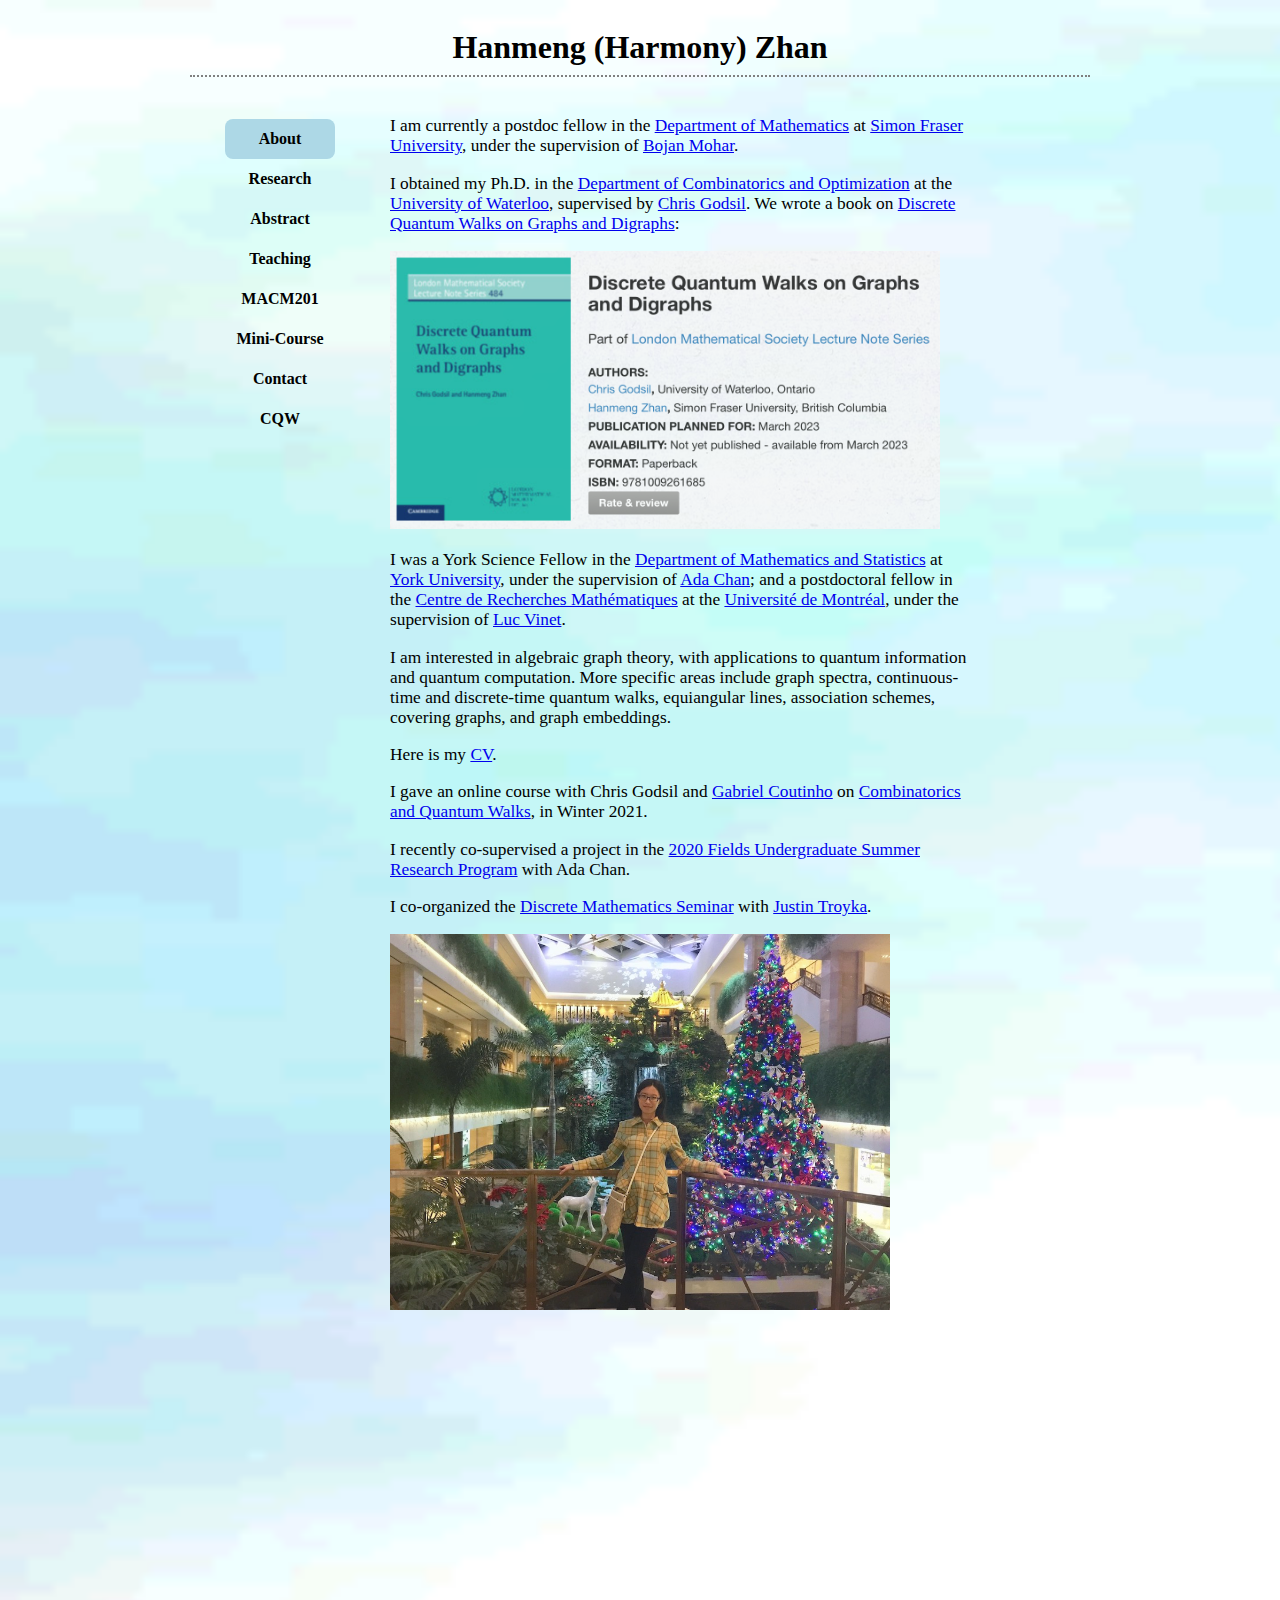
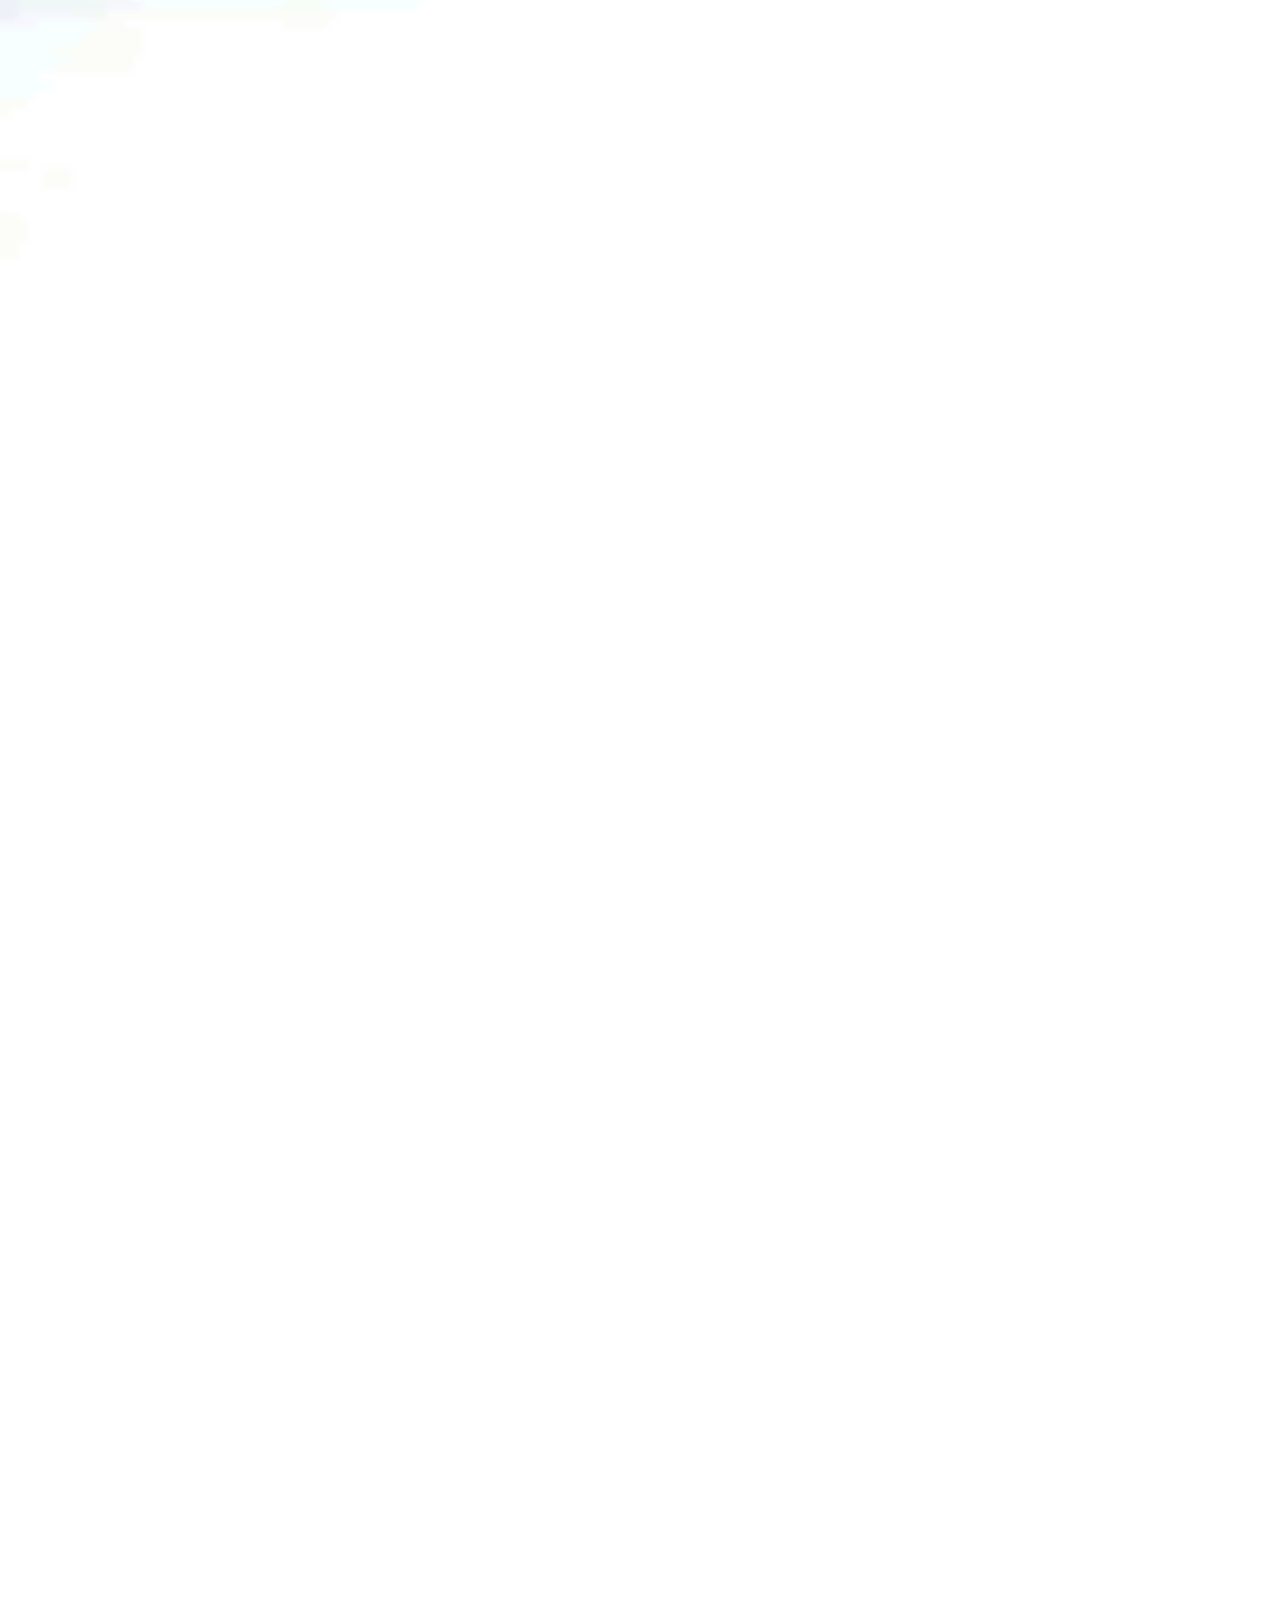
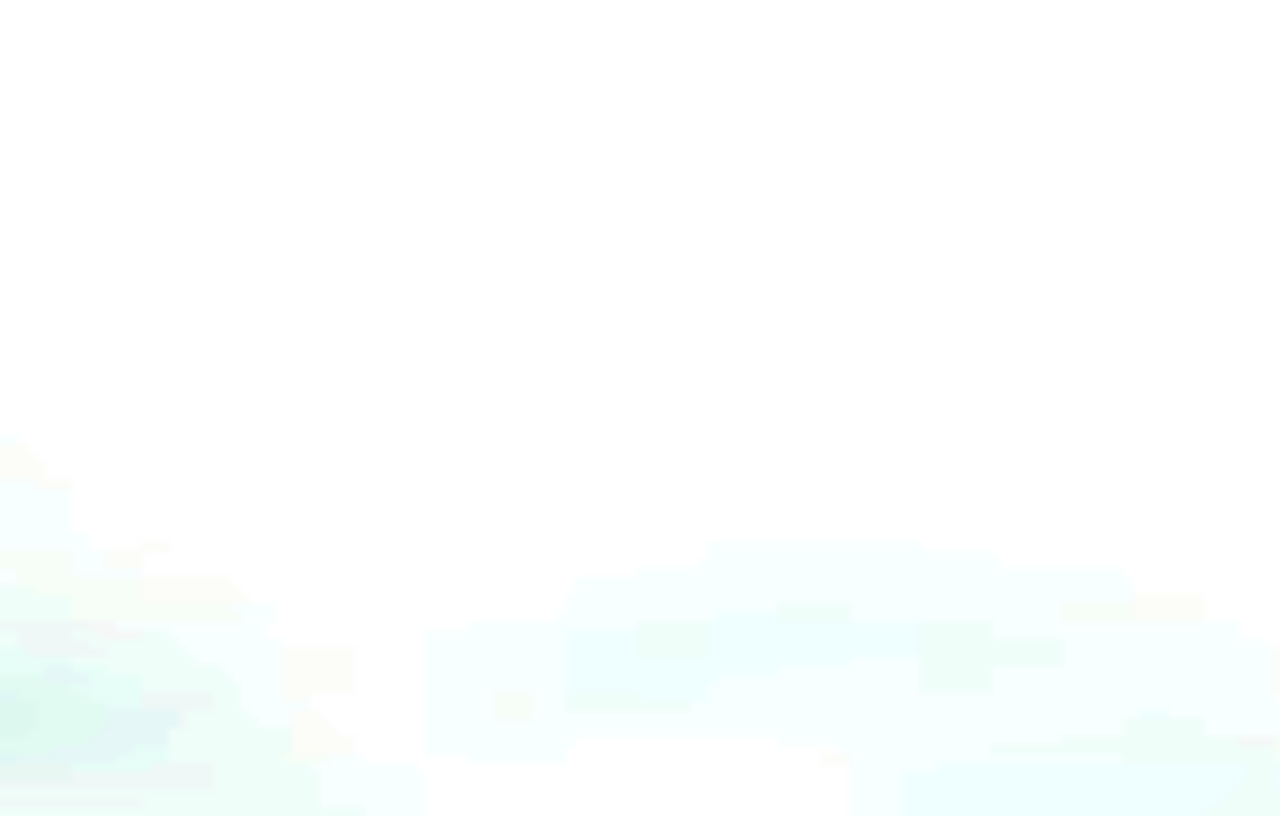
==== index.html @ bf864787 "Addingpages" ====
<!DOCTYPE html>
<html lang="en">
    <head>
        <meta http-equiv='Content-Type' content='text/html; charset=UTF-8' />
        <meta name="description" content="Hanmeng (Harmony) Zhan, Department of Mathematics, Simon Fraser University, Postdoctoral Fellow; Combinatorics and Optimization, University of Waterloo, Ph.D." />

        <title> Hanmeng (Harmony) Zhan | About</title>

        <link rel="stylesheet" href="style.css" type="text/css" />

        <script src="http://code.jquery.com/jquery-1.8.3.min.js"></script>
        <script type='text/javascript' src='js/modernizr.js'></script>
        <script type='text/javascript' src='js/dynamicpage.js'></script>
        <script src='js/current.js'></script>
        
        <script>
  (function(i,s,o,g,r,a,m){i['GoogleAnalyticsObject']=r;i[r]=i[r]||function(){
  (i[r].q=i[r].q||[]).push(arguments)},i[r].l=1*new Date();a=s.createElement(o),
  m=s.getElementsByTagName(o)[0];a.async=1;a.src=g;m.parentNode.insertBefore(a,m)
  })(window,document,'script','//www.google-analytics.com/analytics.js','ga');

  ga('create', 'UA-67686902-1', 'auto');
  ga('send', 'pageview');
            
        </script>
    </head>
       
    <div id="wrapper">
        <body>
                      
            <div id="page-wrap">
                <h1>Hanmeng (Harmony) Zhan </h1>
                <nav>
                    <li><a href="index.html">About</a> </li>
                    <li><a href="research.html">Research</a></li>
                    <li><a href="abstract.html">Abstract</a></li>
                    <li><a href="teaching.html">Teaching</a></li>
                    <li><a href="MACM201.html">MACM201</a></li>
                    <li><a href="sage.html">Mini-Course</a></li>
                    <li><a href="contact.html">Contact</a></li>
                    <li><a href="cqw.html">CQW</a></li>
<!--                    <li><a href="cat.html">Cat</a></li>-->
    </nav>               
                
                <section id="main-content">
                    <div id="guts">

<!-- end of common content -->
                        <p>I am currently a postdoc fellow in the <a href="http://www.sfu.ca/math.html">Department of Mathematics</a> at <a href="https://www.sfu.ca">Simon Fraser University</a>, under the supervision of <a href="https://www.sfu.ca/~mohar/">Bojan Mohar</a>.</p>
                        
                        <p>I obtained my Ph.D. in the <a href=https://uwaterloo.ca/combinatorics-and-optimization>Department of Combinatorics and Optimization</a> at the <a href="https://uwaterloo.ca">University of Waterloo</a>, supervised by <a href="http://www.math.uwaterloo.ca/~cgodsil/">Chris Godsil</a>. We wrote a book on <a href="https://www.math.uwaterloo.ca/~cgodsil/dqw/index.html">Discrete Quantum Walks on Graphs and Digraphs</a>:</p> 
                        <img src="./bookcup.png" alt="book" width="550" />
                        
                        <p>I was a York Science Fellow in the <a href="http://mathstats.info.yorku.ca">Department of Mathematics and Statistics</a> at <a href="https://www.yorku.ca/index.html">York University</a>, under the supervision of <a href="http://www.yorku.ca/ssachan/">Ada Chan</a>; and a postdoctoral fellow in the <a href="http://www.crm.umontreal.ca/en/index.shtml">Centre de Recherches Mathématiques</a> at the <a href="https://www.umontreal.ca">Université de Montréal</a>, under the supervision of <a href="https://en.phys.umontreal.ca/repertoire-departement/vue/vinet-luc/">Luc Vinet</a>. </p>
                        
                        
                        
                        
                        
                        <p>I am interested in algebraic graph theory, with applications to quantum information and quantum computation. More specific areas include graph spectra, continuous-time and discrete-time quantum walks, equiangular lines, association schemes, covering graphs, and graph embeddings. </p>
                        <p>Here is my <a href="cv.pdf">CV</a>. </p>
                        
                        
                        <p>I gave an online course with Chris Godsil and <a href="https://www.google.com/url?sa=t&rct=j&q=&esrc=s&source=web&cd=&ved=2ahUKEwi_v5PhsKjtAhWiGFkFHVYwAKUQFjAAegQIARAC&url=https%3A%2F%2Fhomepages.dcc.ufmg.br%2F~gabriel%2F&usg=AOvVaw0wjPRl0UhR__MisTirRDul">Gabriel Coutinho</a> on <a href="http://www.math.uwaterloo.ca/~cgodsil/quagmire/QuantumWalks/">Combinatorics and Quantum Walks</a>, in Winter 2021.</p>
                        
                        <p>I recently co-supervised a project in the <a href="http://www.fields.utoronto.ca/activities/20-21/2020-FUSRP">2020 Fields Undergraduate Summer Research Program</a> with Ada Chan.</p>
                        
                        
                        
                        <p>I co-organized the <a href="https://jmtroyka.info.yorku.ca/discrete/">Discrete Mathematics Seminar</a> with <a href="https://jmtroyka.info.yorku.ca">Justin Troyka</a>.</p>
                        
                        
                        <img src="./photo.jpg" alt="Hanmeng (Harmony) Zhan" width="500" />
                        
                        
                        
                        
                        
                    </div>
                </section>
            </div>
        </body>
    </div>
</html>
---- style.css ----
body {
    background-image: url("./bg.gif");
    -webkit-background-size: cover;
    -moz-background-size: cover;
    -o-background-size: cover;
    background-size: cover;
    background-repeat:no-repeat;
    font-family: iowan old style;
    counter-reset: thm
}
h1 {
    font-family: century;
    text-align: center;
    color: black;
    border-bottom: 2px dotted gray;
    height: 1.5em;
}
p {
    font-size: 13pt;
}
img {
    opacity: 0.9;
}

#wide li{
    margin: 6px 0;
}

#courses li{
    margin: 10px 0;
}

/* Navigation */
nav {
    list-style-type: none;
    line-height:30px;
    height:300px;
    width:200px;
    float:left;
    padding-top:20px;
    padding-left:35px;
}

nav a:link, 
nav a:visited {
    line-height:30px;
    display: block;
    width: 110px;
    font-weight: bold;
    color: black;
    text-align: center;
    padding: 5px;
    text-decoration: none;
}


nav a:hover, 
nav a:active, nav a.current {
    border-radius: 0.5em;
    background-color: lightblue;
}


/* End of navigation */



section {
    width:580px;
    float:left;
}
footer {
    background-color:black;
    color:white;
    clear:both;
    text-align:center;
    padding:5px; 
}

#wrapper {
    margin-left:auto;
    margin-right:auto;
    width:900px;
    height:4000px;
    overflow: auto;
}


/* playlist */

#playlist,audio{
    width:500px;
}

audio{
    height:65px;
}
.active a{
    color: gray;
    text-decoration:none;}
#playlist li a{
    display:block;
}

/* gallery */

div.gallery {
  border: 1px solid #ccc;
}

div.gallery:hover {
  border: 1px solid #777;
}

div.gallery img {
  width: 100%;
  height: auto;
}

div.desc {
  padding: 15px;
  text-align: center;
}

* {
  box-sizing: border-box;
}

.responsive {
  padding: 0 6px;
  float: left;
  width: 24.99999%;
}

@media only screen and (max-width: 700px) {
  .responsive {
    width: 49.99999%;
    margin: 6px 0;
  }
}

@media only screen and (max-width: 500px) {
  .responsive {
    width: 100%;
  }
}

.clearfix:after {
  content: "";
  display: table;
  clear: both;
}



/* theorem style */

/*
.blockhl {
	border: 1px solid black;
	background-color: #F0F8FF;
    margin-left: 3em;
    margin-right: 3em;
    padding-left: 0.5em;
    padding-right: 0.5em;
}
    
.theorem {
    display: block;
    font-style: italic;
}
.theorem:before {
    counter-increment: thm;
    content: "Theorem " counter(thm) " ";
    font-weight: bold;
    font-style: normal;    
}

.lemma {
    display: block;
    font-style: italic;
}
.lemma:before {
    content: "Lemma.";
    font-weight: bold;
    font-style: normal;
}
.proof {
    display: block;
    font-style: normal;
}
.proof:before {
    content: "Proof.";
    font-style: italic;
}
.proof:after {
    content: "\25FC";
    float:right;
}
.definition {
    display: block;
    font-style: normal;
}
.definition:before {
    content: "Definition.";
    font-weight: bold;
    font-style: normal;
}*/
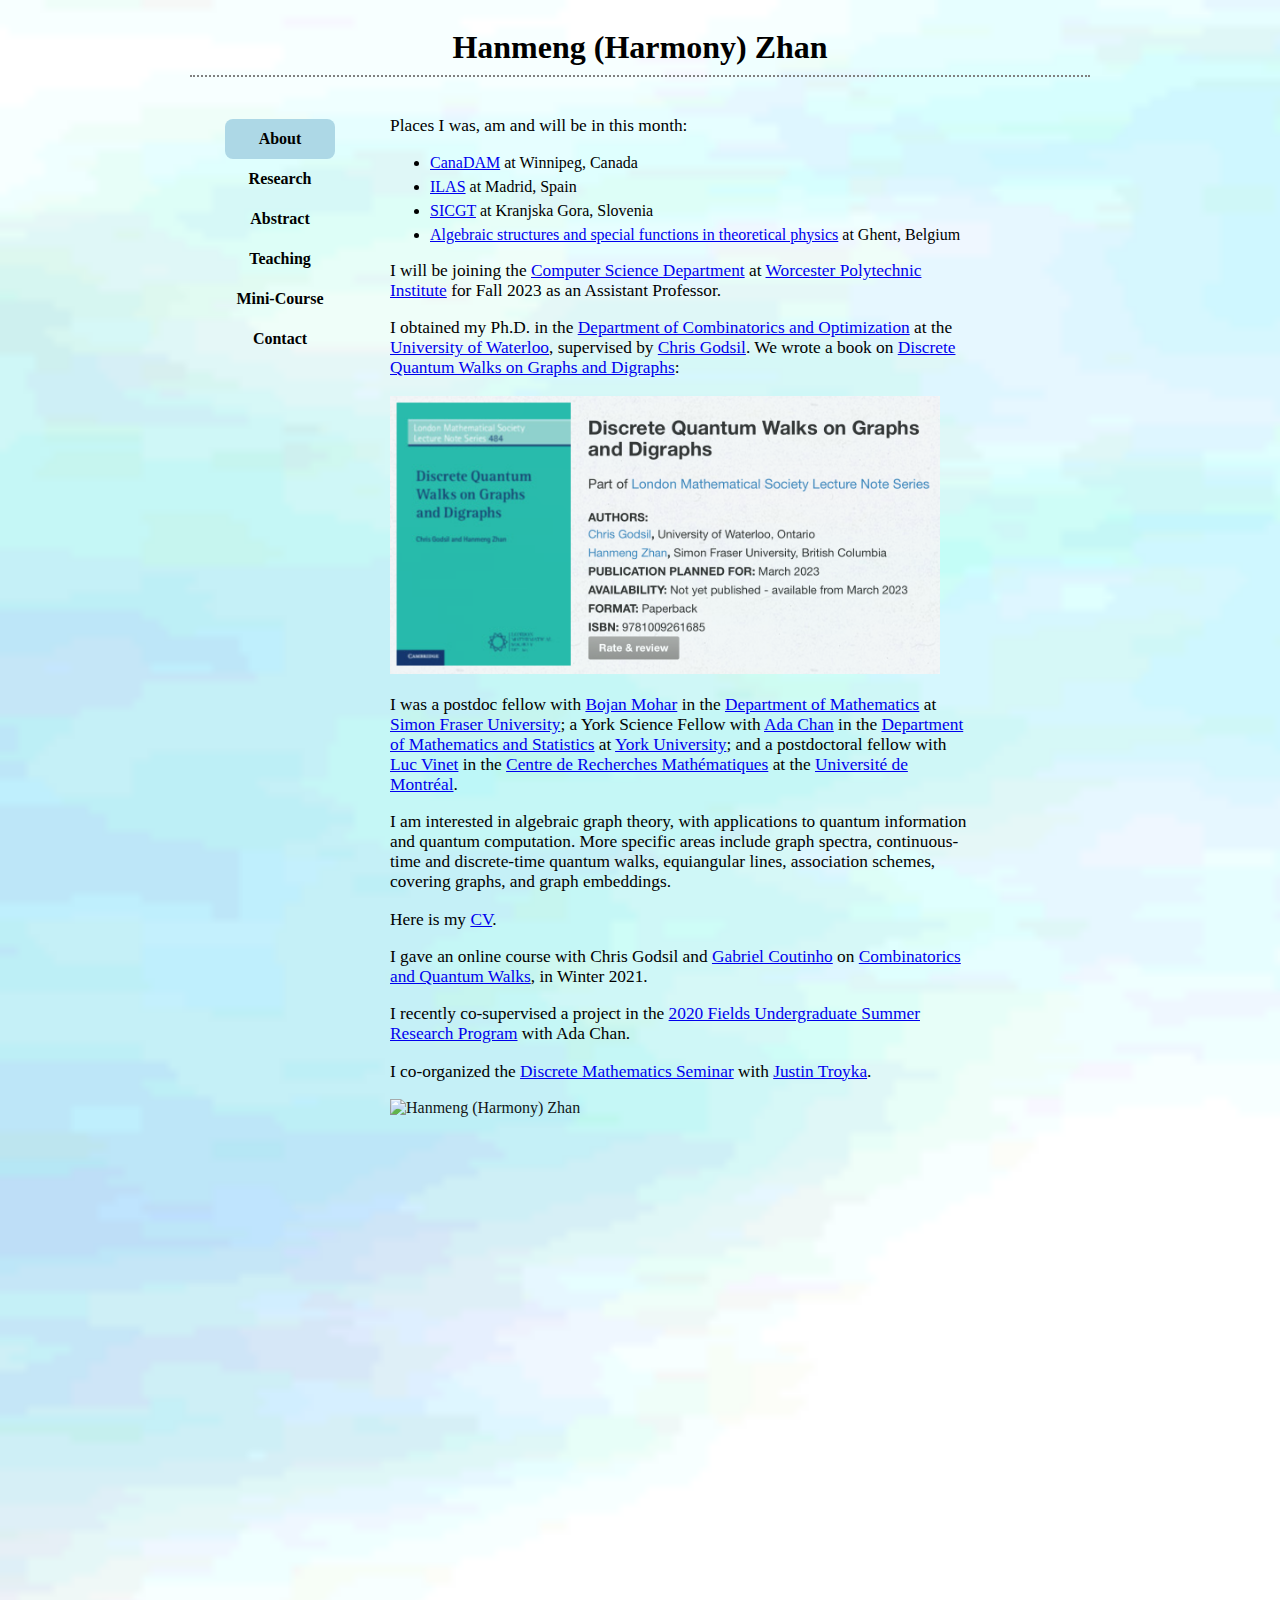
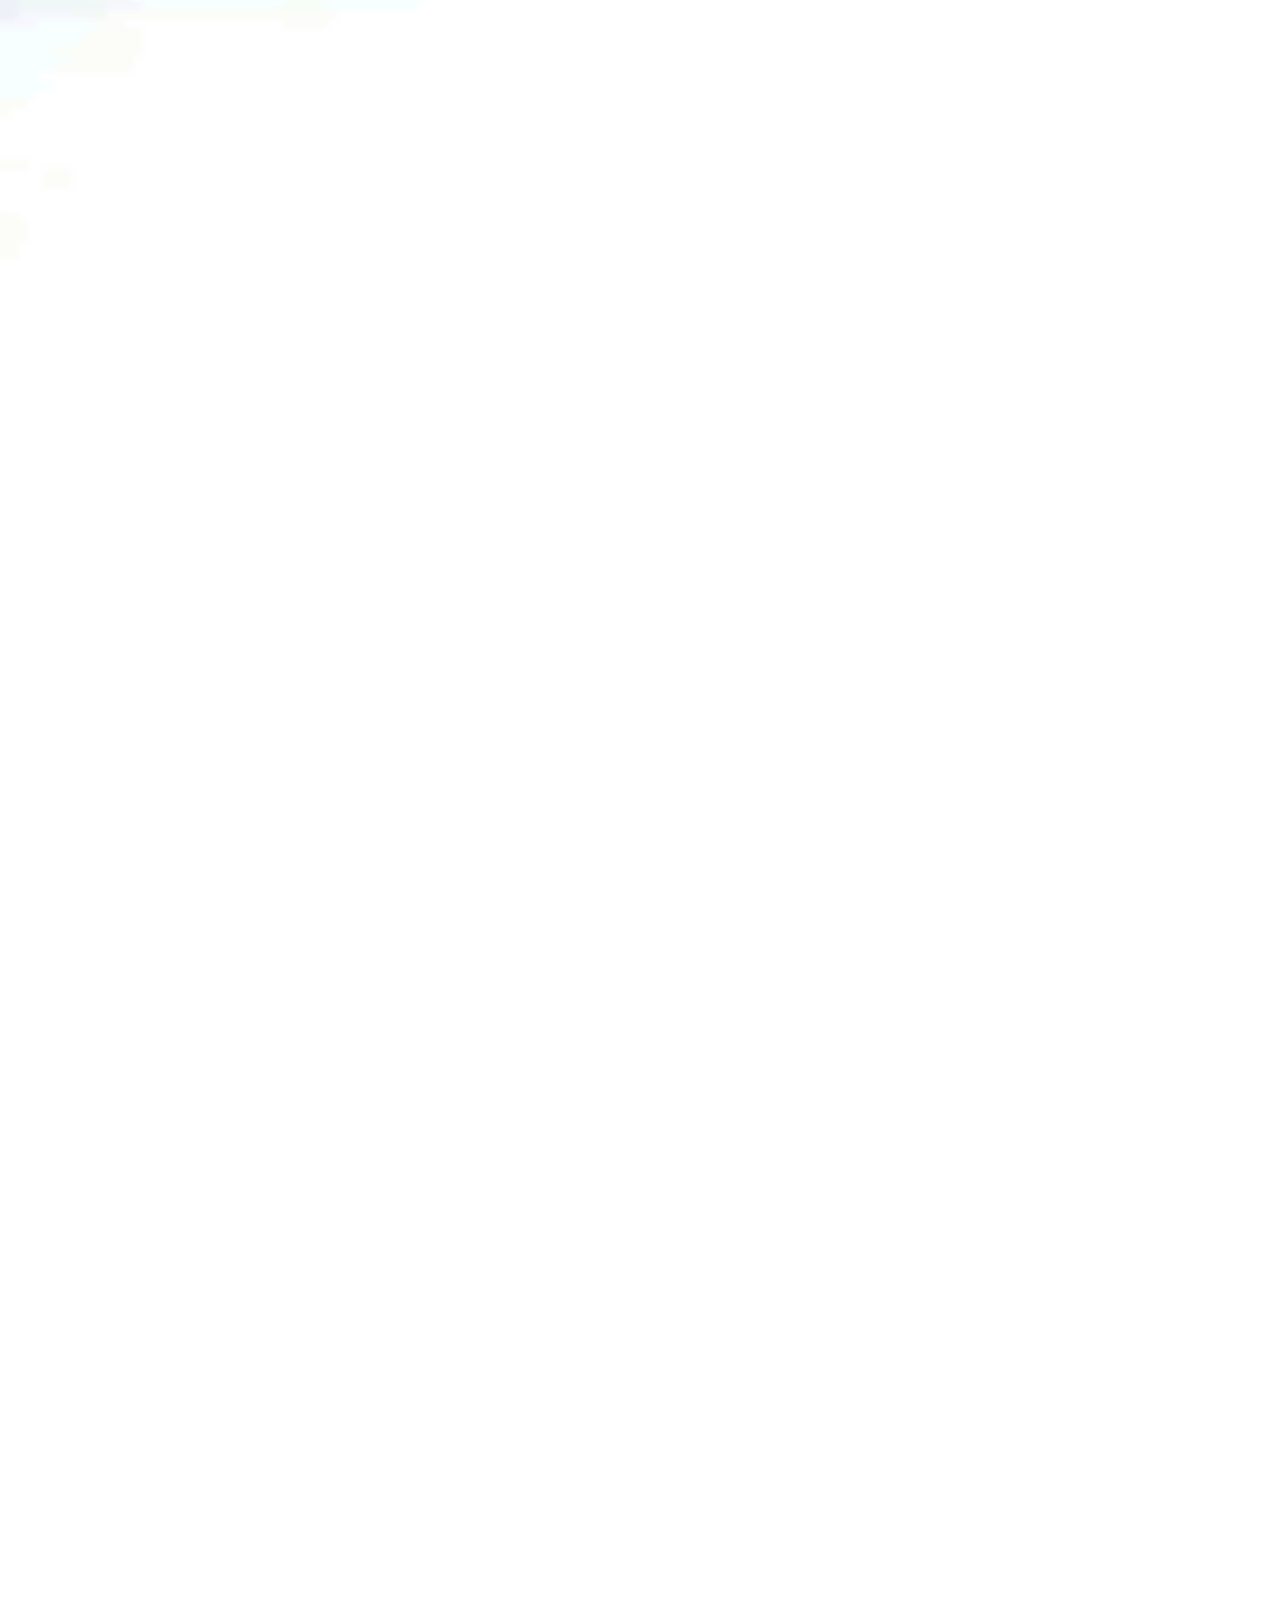
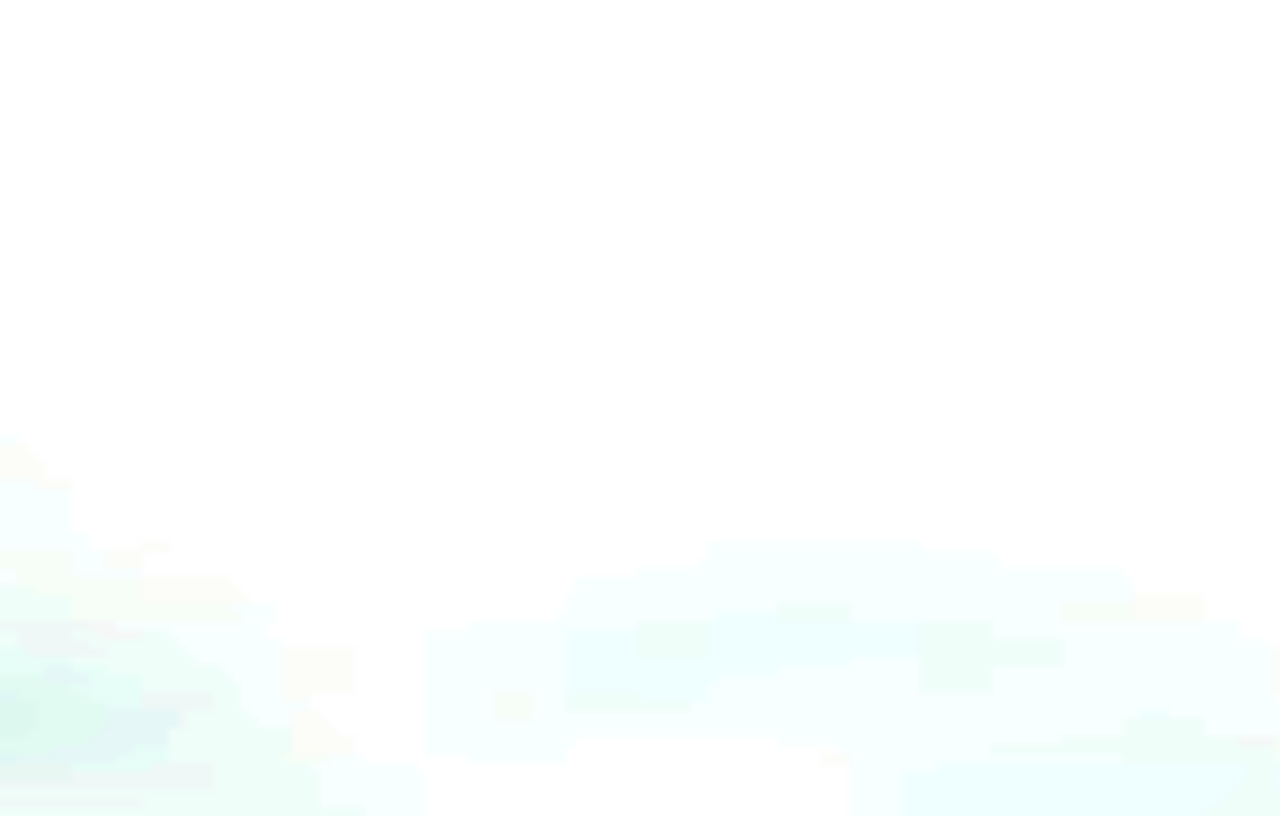
==== commit 530b3d5a: "Addingpages" ====
--- a/index.html
+++ b/index.html
@@ -35,10 +35,8 @@
                     <li><a href="research.html">Research</a></li>
                     <li><a href="abstract.html">Abstract</a></li>
                     <li><a href="teaching.html">Teaching</a></li>
-                    <li><a href="MACM201.html">MACM201</a></li>
                     <li><a href="sage.html">Mini-Course</a></li>
                     <li><a href="contact.html">Contact</a></li>
-                    <li><a href="cqw.html">CQW</a></li>
 <!--                    <li><a href="cat.html">Cat</a></li>-->
     </nav>               
                 
@@ -46,12 +44,26 @@
                     <div id="guts">
 
 <!-- end of common content -->
-                        <p>I am currently a postdoc fellow in the <a href="http://www.sfu.ca/math.html">Department of Mathematics</a> at <a href="https://www.sfu.ca">Simon Fraser University</a>, under the supervision of <a href="https://www.sfu.ca/~mohar/">Bojan Mohar</a>.</p>
+                        <p>Places I was, am and will be in this month:</p> 
+                            
+                            <ul id="wide">  
+                                <li><a href="https://www.canadam.ca">CanaDAM</a> at Winnipeg, Canada</li> 
+                            
+                                <li><a href="https://congresosalcala.fgua.es/ilas2023/">ILAS</a> at Madrid, Spain</li>
+                                
+                                <li><a href="https://sicgt.si/minisymposia">SICGT</a> at Kranjska Gora, Slovenia</li>
+                                
+                                <li><a href="https://group30.ugent.be/LucVinet70.html">Algebraic structures and special functions in theoretical physics</a> at Ghent, Belgium</li>
+                                
+                        </ul>
+                            
+                        <p>I will be joining the <a href="https://www.wpi.edu/academics/departments/computer-science">Computer Science Department</a> at <a href="https://www.wpi.edu">Worcester Polytechnic Institute</a> for Fall 2023 as an Assistant Professor.</p>
+                    
                         
                         <p>I obtained my Ph.D. in the <a href=https://uwaterloo.ca/combinatorics-and-optimization>Department of Combinatorics and Optimization</a> at the <a href="https://uwaterloo.ca">University of Waterloo</a>, supervised by <a href="http://www.math.uwaterloo.ca/~cgodsil/">Chris Godsil</a>. We wrote a book on <a href="https://www.math.uwaterloo.ca/~cgodsil/dqw/index.html">Discrete Quantum Walks on Graphs and Digraphs</a>:</p> 
                         <img src="./bookcup.png" alt="book" width="550" />
                         
-                        <p>I was a York Science Fellow in the <a href="http://mathstats.info.yorku.ca">Department of Mathematics and Statistics</a> at <a href="https://www.yorku.ca/index.html">York University</a>, under the supervision of <a href="http://www.yorku.ca/ssachan/">Ada Chan</a>; and a postdoctoral fellow in the <a href="http://www.crm.umontreal.ca/en/index.shtml">Centre de Recherches Mathématiques</a> at the <a href="https://www.umontreal.ca">Université de Montréal</a>, under the supervision of <a href="https://en.phys.umontreal.ca/repertoire-departement/vue/vinet-luc/">Luc Vinet</a>. </p>
+                        <p>I was a postdoc fellow with <a href="https://www.sfu.ca/~mohar/">Bojan Mohar</a> in the <a href="http://www.sfu.ca/math.html">Department of Mathematics</a> at <a href="https://www.sfu.ca">Simon Fraser University</a>; a York Science Fellow with <a href="http://www.yorku.ca/ssachan/">Ada Chan</a> in the <a href="http://mathstats.info.yorku.ca">Department of Mathematics and Statistics</a> at <a href="https://www.yorku.ca/index.html">York University</a>; and a postdoctoral fellow with <a href="https://en.phys.umontreal.ca/repertoire-departement/vue/vinet-luc/">Luc Vinet</a> in the <a href="http://www.crm.umontreal.ca/en/index.shtml">Centre de Recherches Mathématiques</a> at the <a href="https://www.umontreal.ca">Université de Montréal</a>.</p>
                         
                         
                         
@@ -70,7 +82,7 @@
                         <p>I co-organized the <a href="https://jmtroyka.info.yorku.ca/discrete/">Discrete Mathematics Seminar</a> with <a href="https://jmtroyka.info.yorku.ca">Justin Troyka</a>.</p>
                         
                         
-                        <img src="./photo.jpg" alt="Hanmeng (Harmony) Zhan" width="500" />
+                        <img src="./headshot.jpg" alt="Hanmeng (Harmony) Zhan" width="200" />
                         
                         
                         
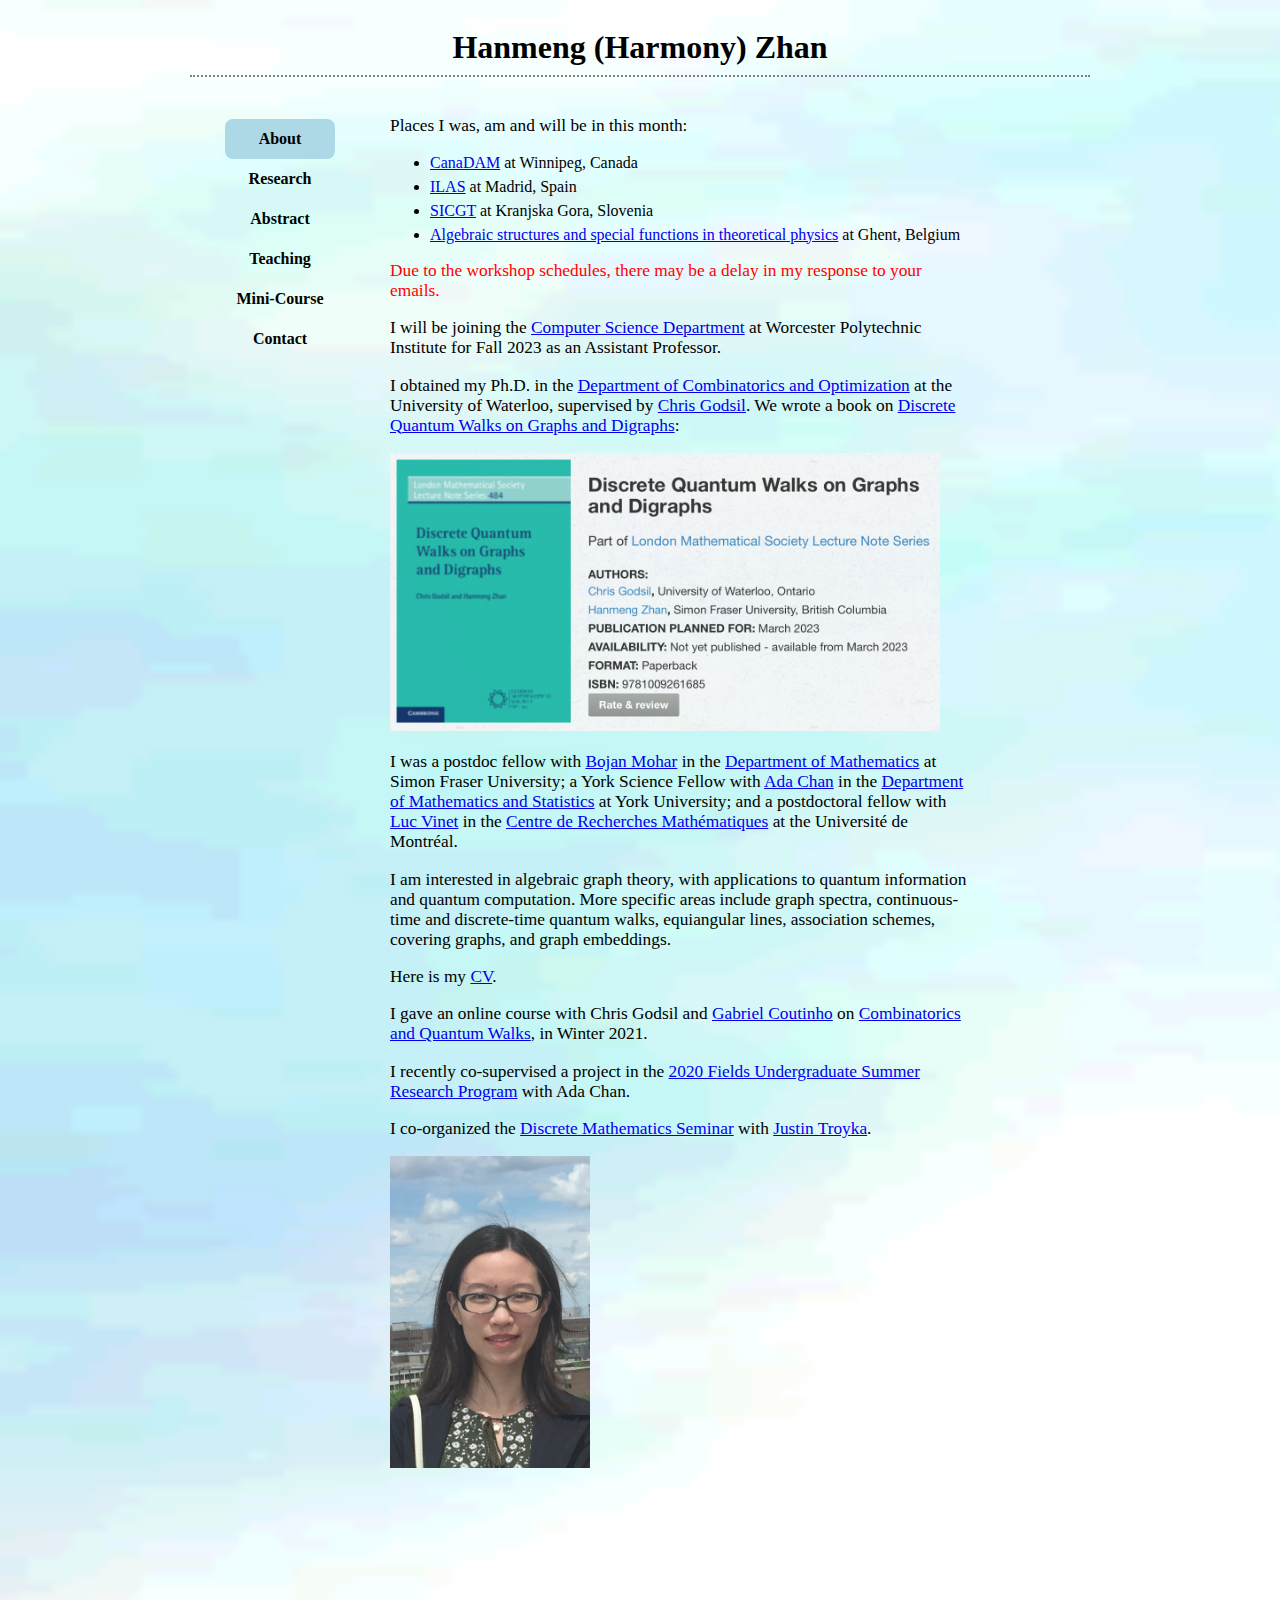
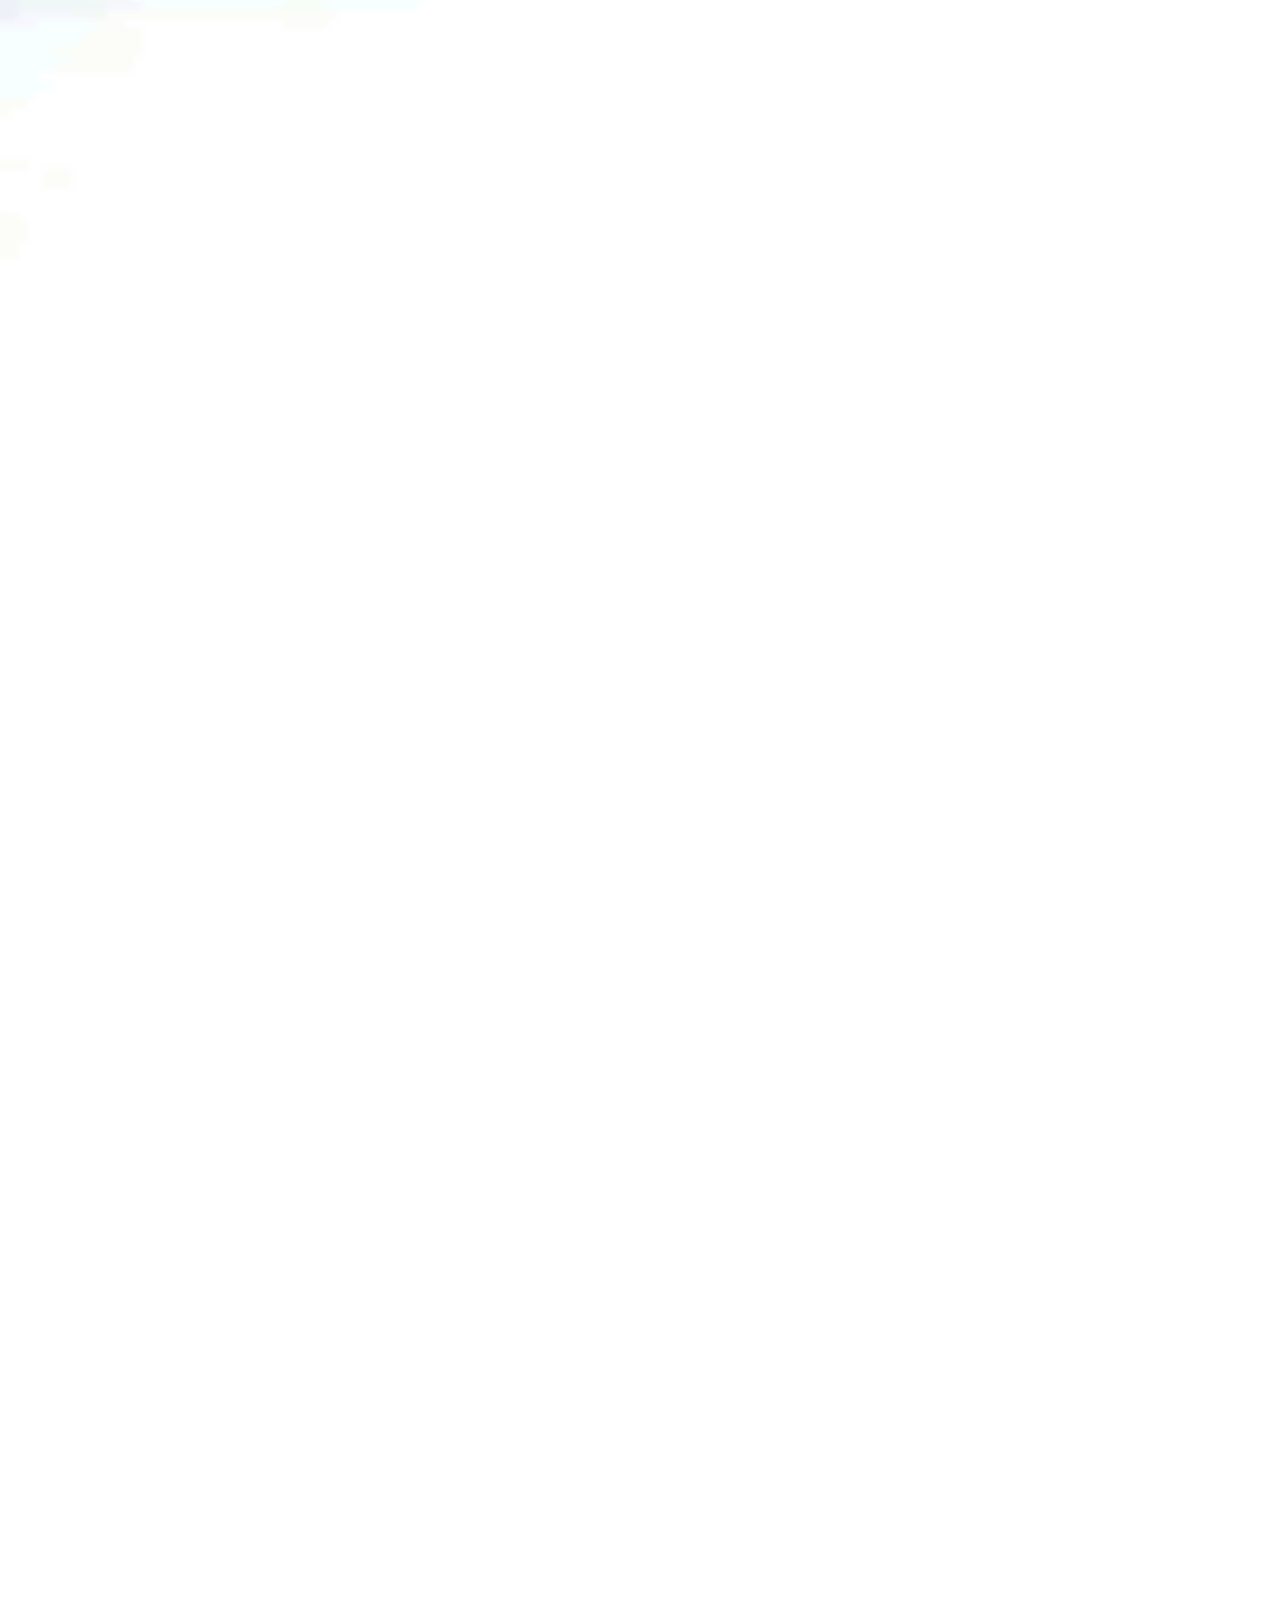
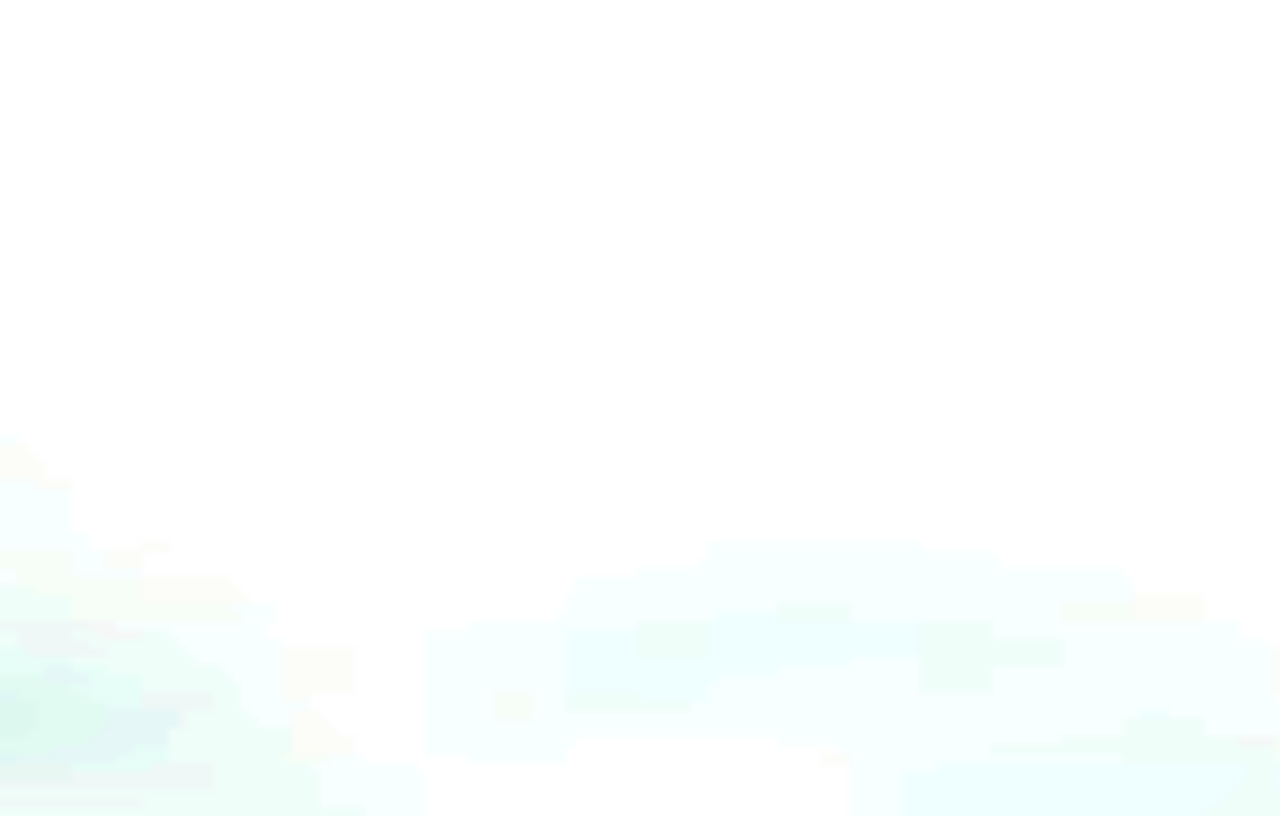
==== commit 4a939245: "Addingpages" ====
--- a/index.html
+++ b/index.html
@@ -54,16 +54,17 @@
                                 <li><a href="https://sicgt.si/minisymposia">SICGT</a> at Kranjska Gora, Slovenia</li>
                                 
                                 <li><a href="https://group30.ugent.be/LucVinet70.html">Algebraic structures and special functions in theoretical physics</a> at Ghent, Belgium</li>
-                                
                         </ul>
+                        
+                        <p> <font color="red">Due to the workshop schedules, there may be a delay in my response to your emails.</font></p>
                             
-                        <p>I will be joining the <a href="https://www.wpi.edu/academics/departments/computer-science">Computer Science Department</a> at <a href="https://www.wpi.edu">Worcester Polytechnic Institute</a> for Fall 2023 as an Assistant Professor.</p>
+                        <p>I will be joining the <a href="https://www.wpi.edu/academics/departments/computer-science">Computer Science Department</a> at Worcester Polytechnic Institute for Fall 2023 as an Assistant Professor.</p>
                     
                         
-                        <p>I obtained my Ph.D. in the <a href=https://uwaterloo.ca/combinatorics-and-optimization>Department of Combinatorics and Optimization</a> at the <a href="https://uwaterloo.ca">University of Waterloo</a>, supervised by <a href="http://www.math.uwaterloo.ca/~cgodsil/">Chris Godsil</a>. We wrote a book on <a href="https://www.math.uwaterloo.ca/~cgodsil/dqw/index.html">Discrete Quantum Walks on Graphs and Digraphs</a>:</p> 
+                        <p>I obtained my Ph.D. in the <a href=https://uwaterloo.ca/combinatorics-and-optimization>Department of Combinatorics and Optimization</a> at the University of Waterloo, supervised by <a href="http://www.math.uwaterloo.ca/~cgodsil/">Chris Godsil</a>. We wrote a book on <a href="https://www.math.uwaterloo.ca/~cgodsil/dqw/index.html">Discrete Quantum Walks on Graphs and Digraphs</a>:</p> 
                         <img src="./bookcup.png" alt="book" width="550" />
                         
-                        <p>I was a postdoc fellow with <a href="https://www.sfu.ca/~mohar/">Bojan Mohar</a> in the <a href="http://www.sfu.ca/math.html">Department of Mathematics</a> at <a href="https://www.sfu.ca">Simon Fraser University</a>; a York Science Fellow with <a href="http://www.yorku.ca/ssachan/">Ada Chan</a> in the <a href="http://mathstats.info.yorku.ca">Department of Mathematics and Statistics</a> at <a href="https://www.yorku.ca/index.html">York University</a>; and a postdoctoral fellow with <a href="https://en.phys.umontreal.ca/repertoire-departement/vue/vinet-luc/">Luc Vinet</a> in the <a href="http://www.crm.umontreal.ca/en/index.shtml">Centre de Recherches Mathématiques</a> at the <a href="https://www.umontreal.ca">Université de Montréal</a>.</p>
+                        <p>I was a postdoc fellow with <a href="https://www.sfu.ca/~mohar/">Bojan Mohar</a> in the <a href="http://www.sfu.ca/math.html">Department of Mathematics</a> at Simon Fraser University; a York Science Fellow with <a href="http://www.yorku.ca/ssachan/">Ada Chan</a> in the <a href="http://mathstats.info.yorku.ca">Department of Mathematics and Statistics</a> at York University; and a postdoctoral fellow with <a href="https://en.phys.umontreal.ca/repertoire-departement/vue/vinet-luc/">Luc Vinet</a> in the <a href="http://www.crm.umontreal.ca/en/index.shtml">Centre de Recherches Mathématiques</a> at the Université de Montréal.</p>
                         
                         
                         
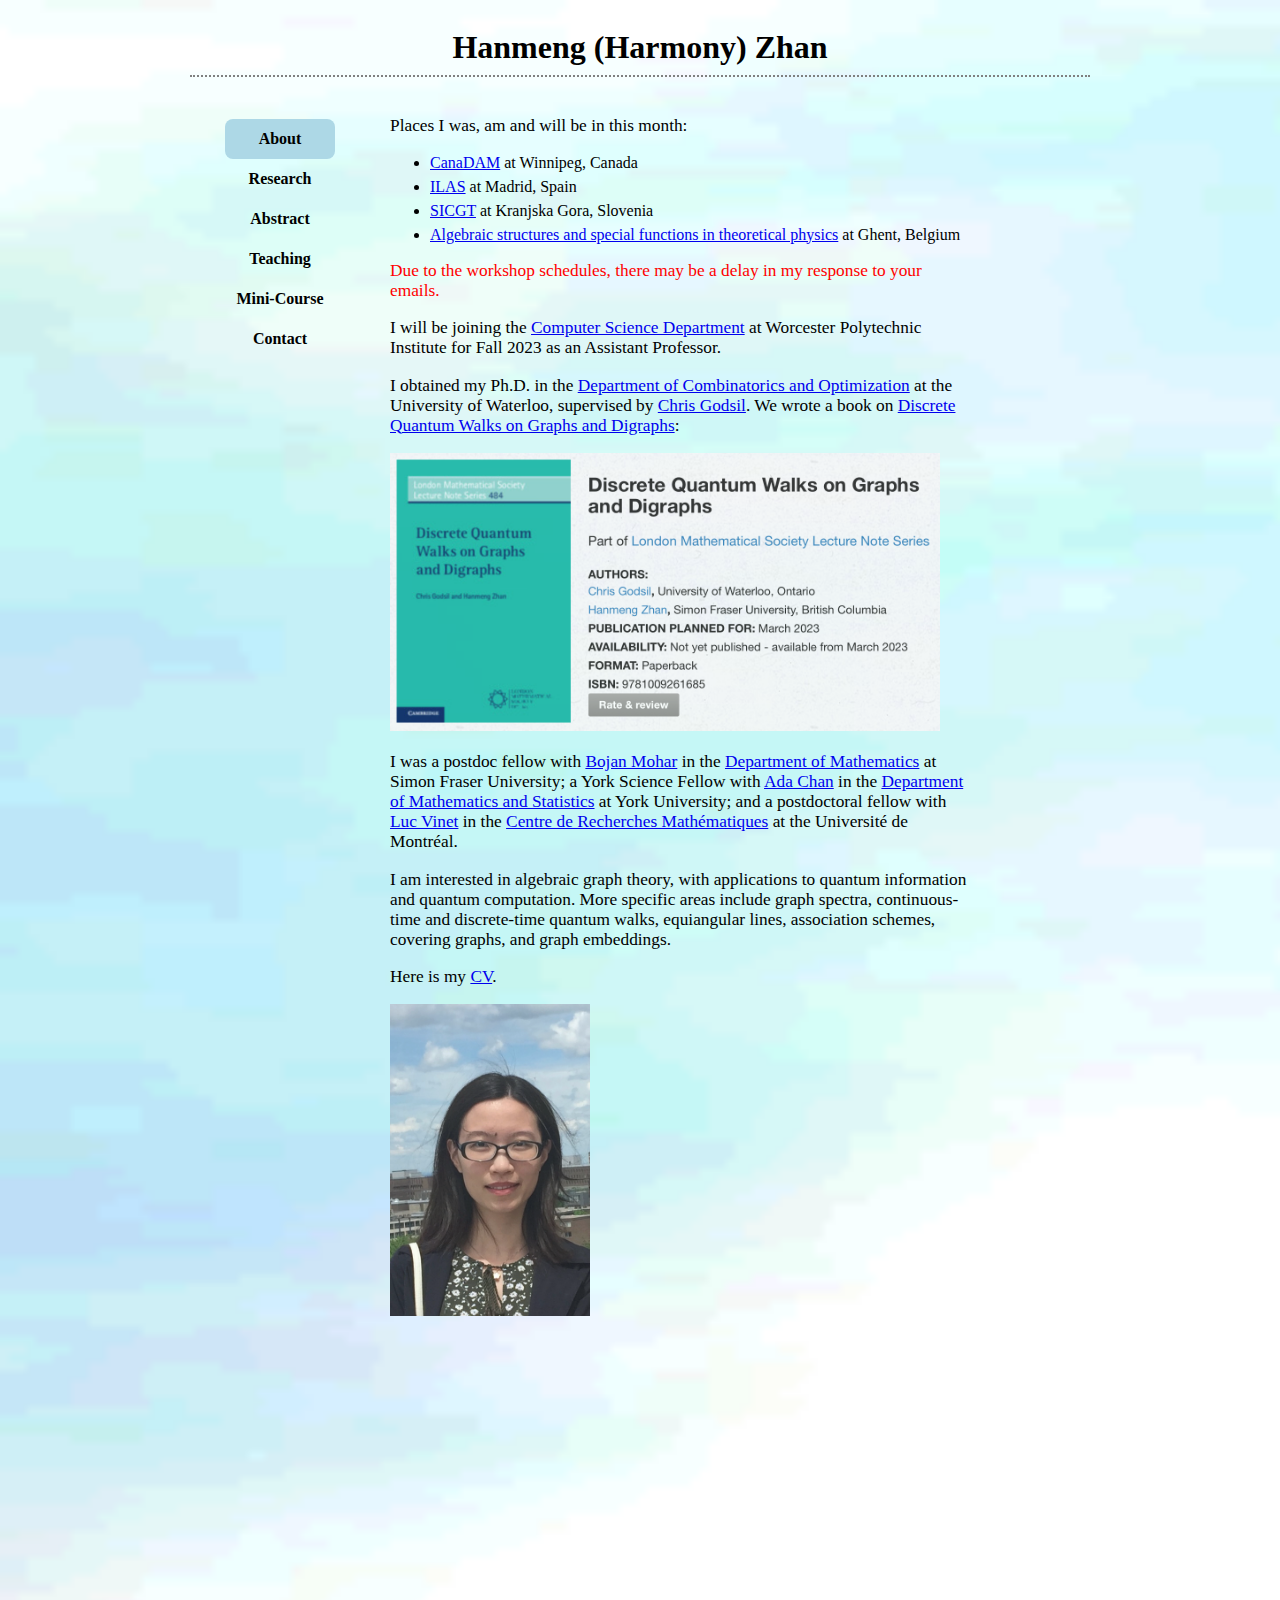
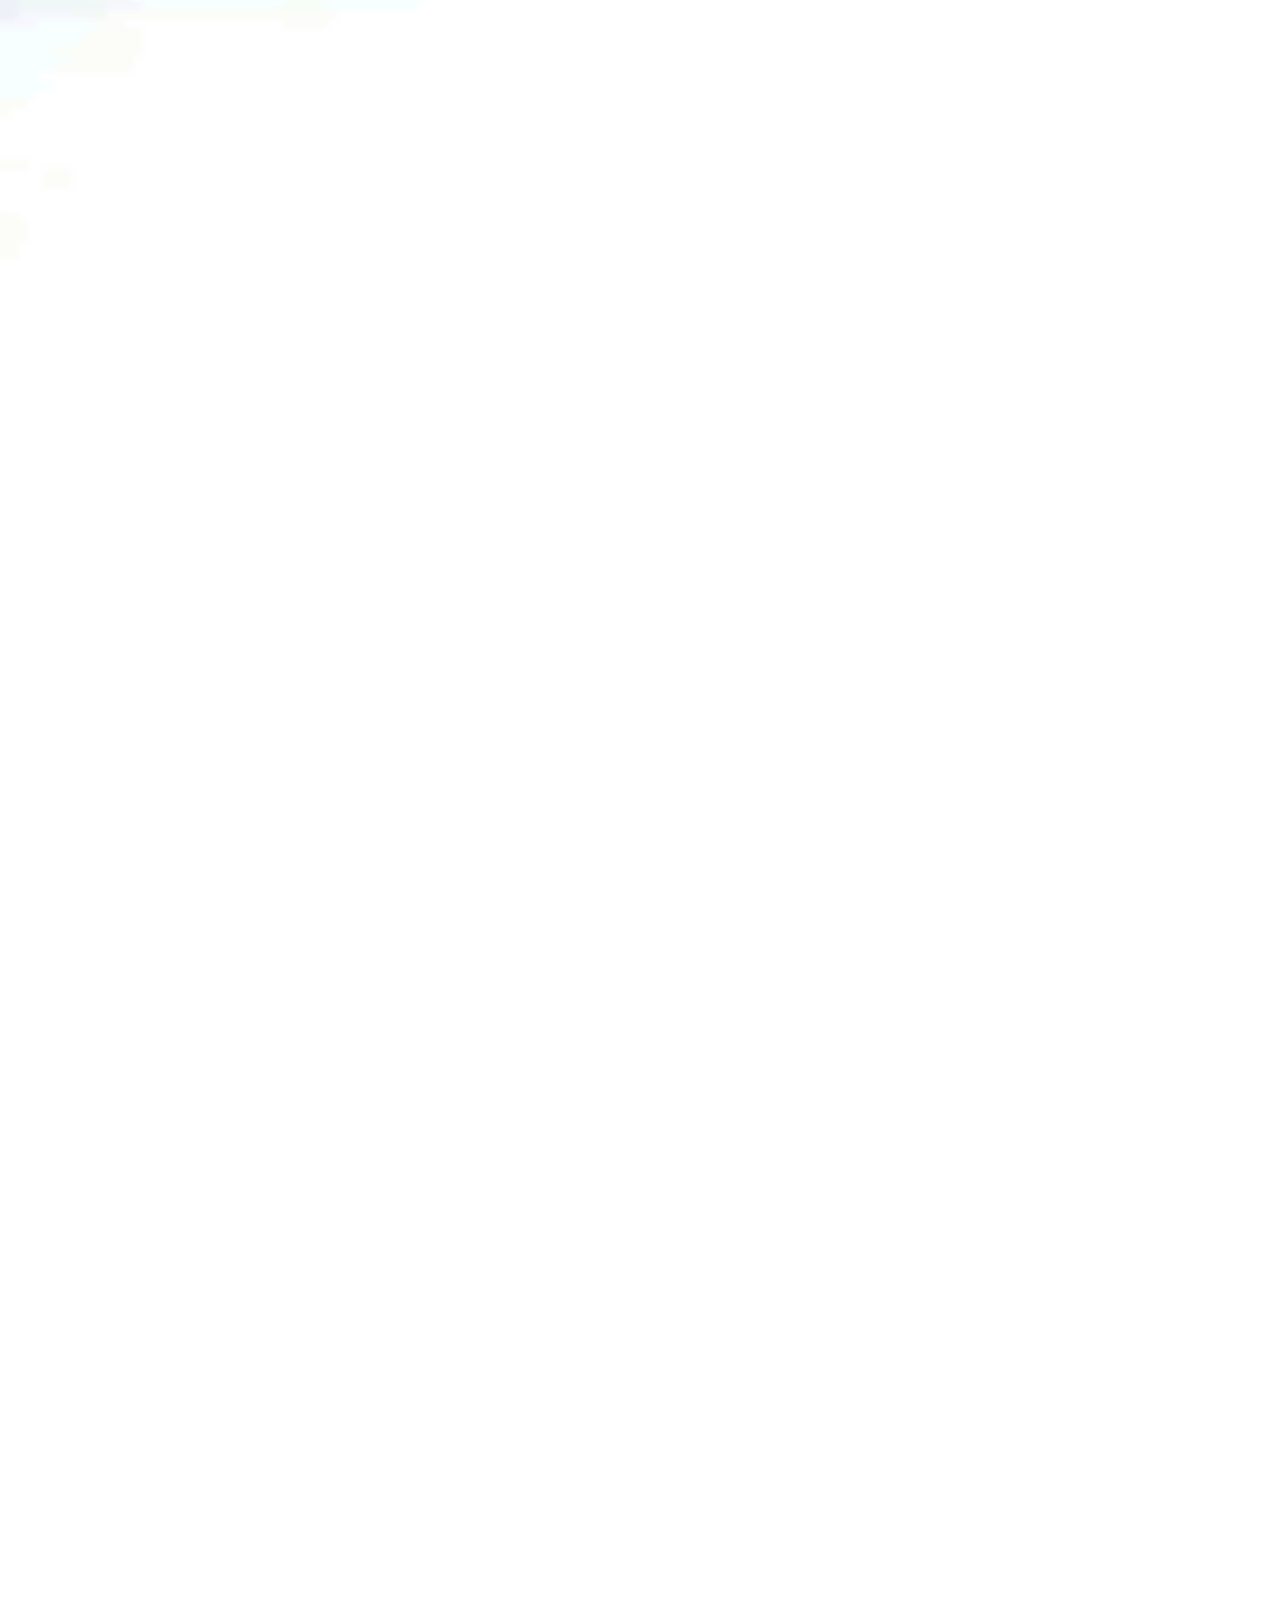
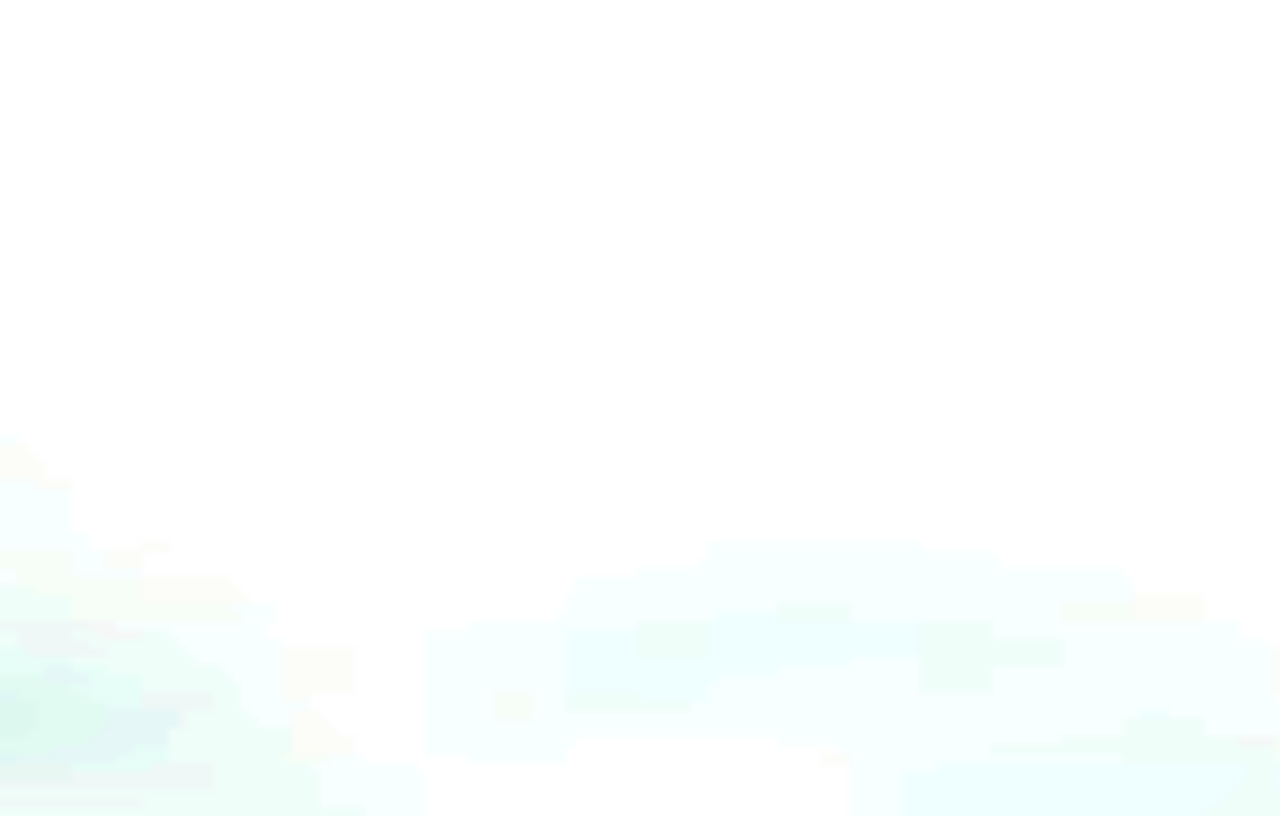
==== commit c17b3743: "Addingpages" ====
--- a/index.html
+++ b/index.html
@@ -69,18 +69,12 @@
                         
                         
                         
-                        
                         <p>I am interested in algebraic graph theory, with applications to quantum information and quantum computation. More specific areas include graph spectra, continuous-time and discrete-time quantum walks, equiangular lines, association schemes, covering graphs, and graph embeddings. </p>
                         <p>Here is my <a href="cv.pdf">CV</a>. </p>
                         
                         
-                        <p>I gave an online course with Chris Godsil and <a href="https://www.google.com/url?sa=t&rct=j&q=&esrc=s&source=web&cd=&ved=2ahUKEwi_v5PhsKjtAhWiGFkFHVYwAKUQFjAAegQIARAC&url=https%3A%2F%2Fhomepages.dcc.ufmg.br%2F~gabriel%2F&usg=AOvVaw0wjPRl0UhR__MisTirRDul">Gabriel Coutinho</a> on <a href="http://www.math.uwaterloo.ca/~cgodsil/quagmire/QuantumWalks/">Combinatorics and Quantum Walks</a>, in Winter 2021.</p>
+
                         
-                        <p>I recently co-supervised a project in the <a href="http://www.fields.utoronto.ca/activities/20-21/2020-FUSRP">2020 Fields Undergraduate Summer Research Program</a> with Ada Chan.</p>
-                        
-                        
-                        
-                        <p>I co-organized the <a href="https://jmtroyka.info.yorku.ca/discrete/">Discrete Mathematics Seminar</a> with <a href="https://jmtroyka.info.yorku.ca">Justin Troyka</a>.</p>
                         
                         
                         <img src="./headshot.jpg" alt="Hanmeng (Harmony) Zhan" width="200" />
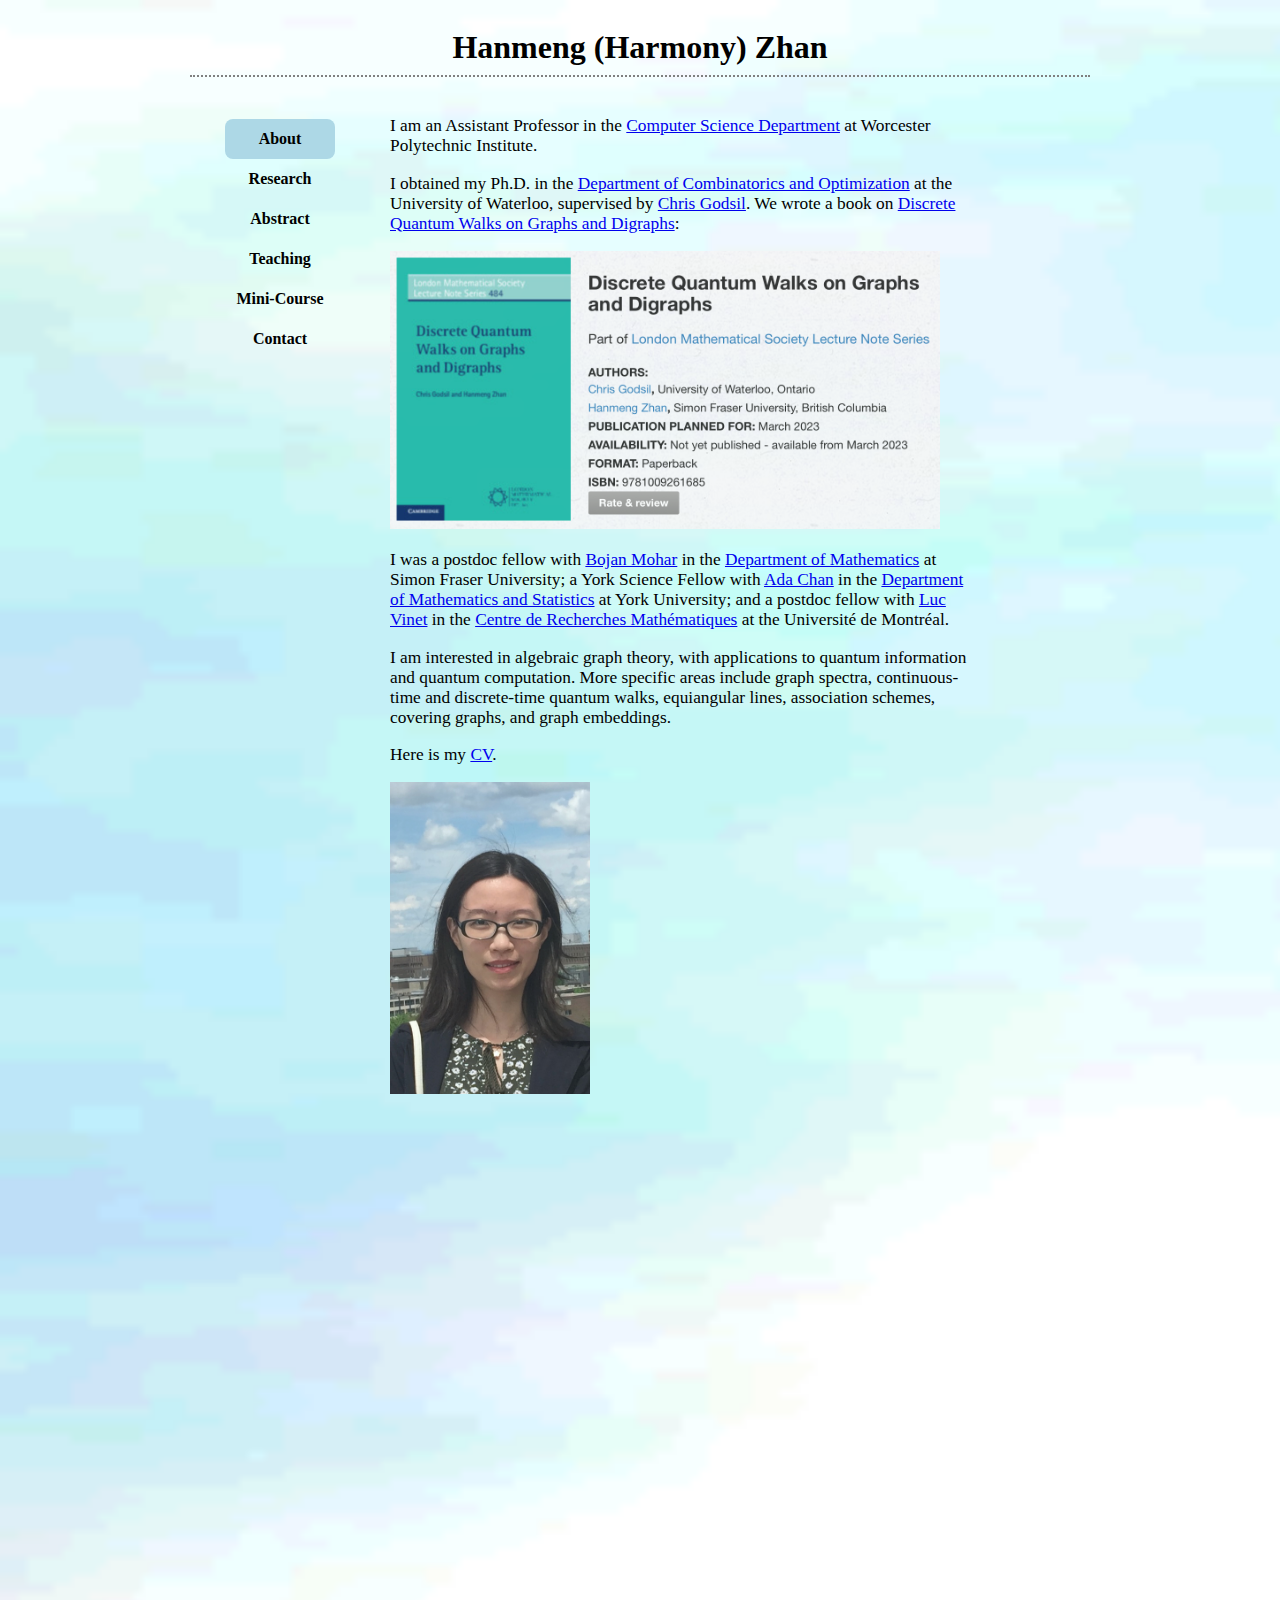
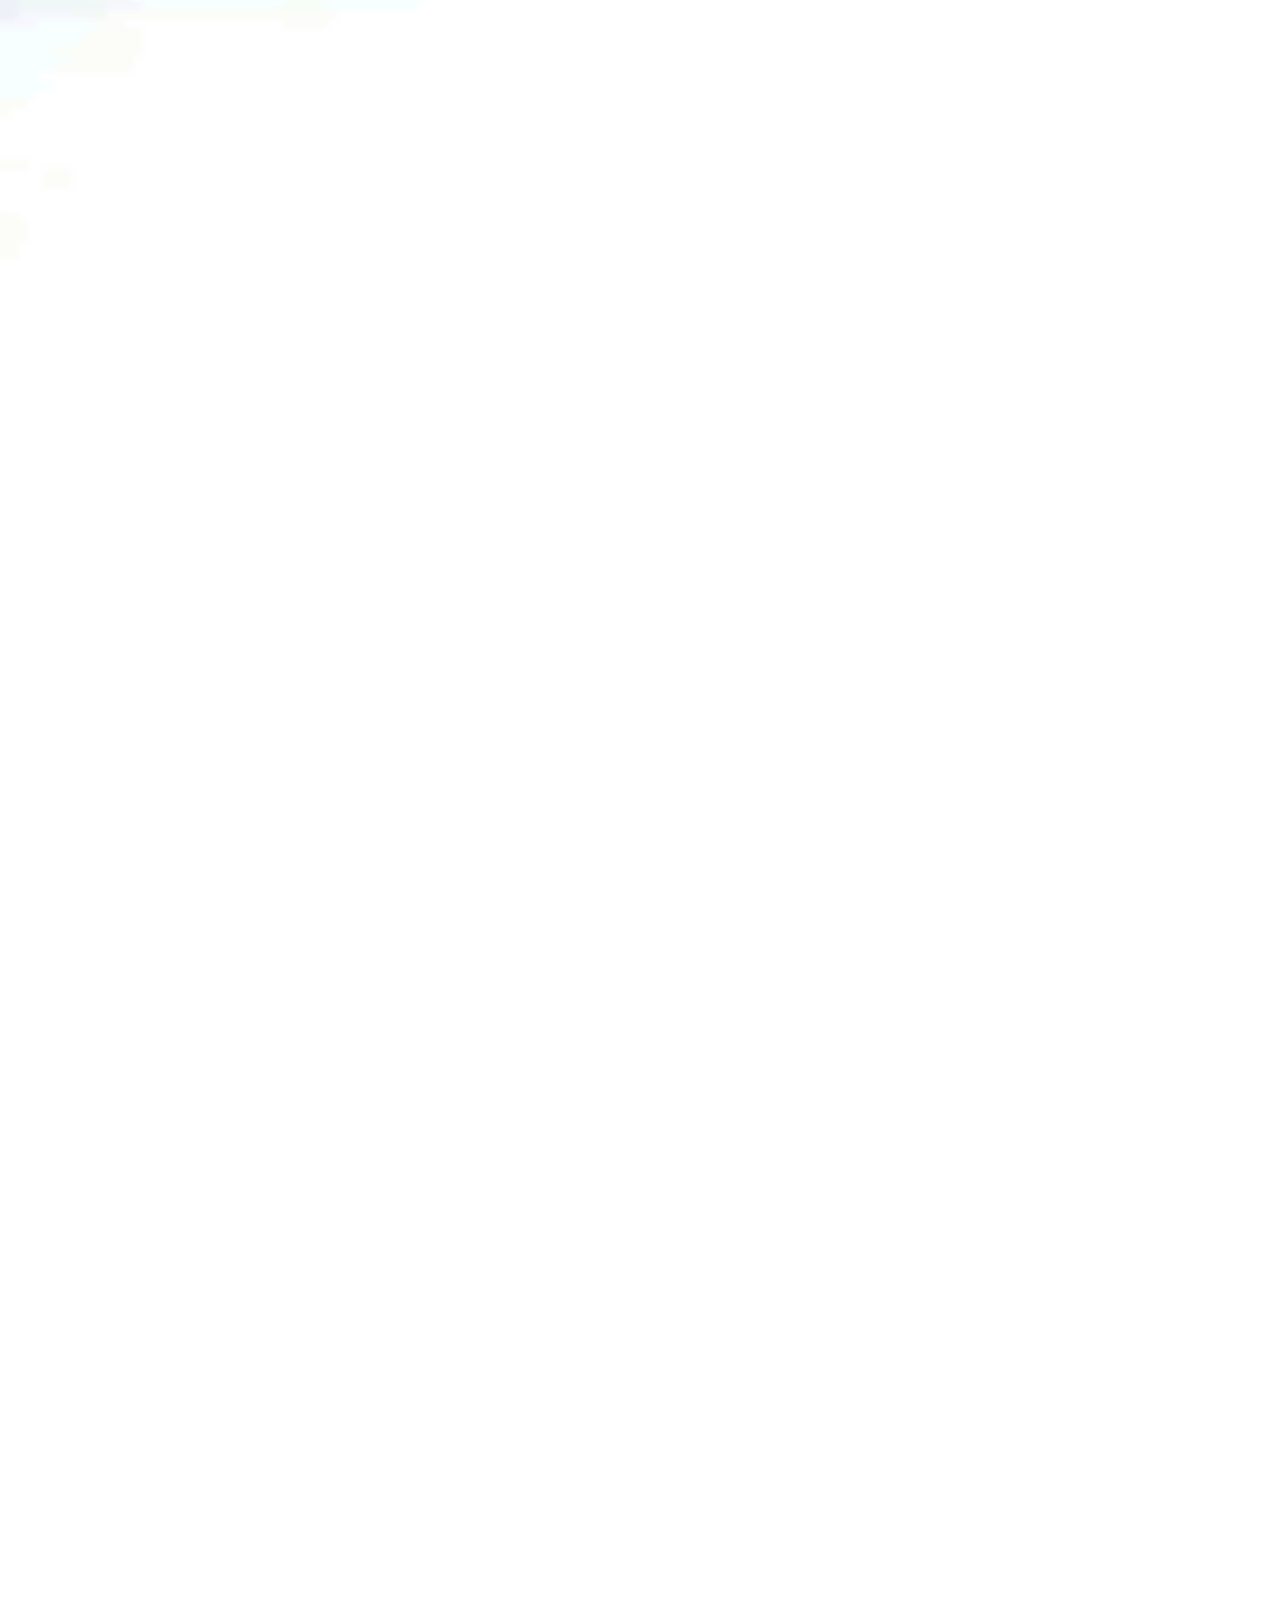
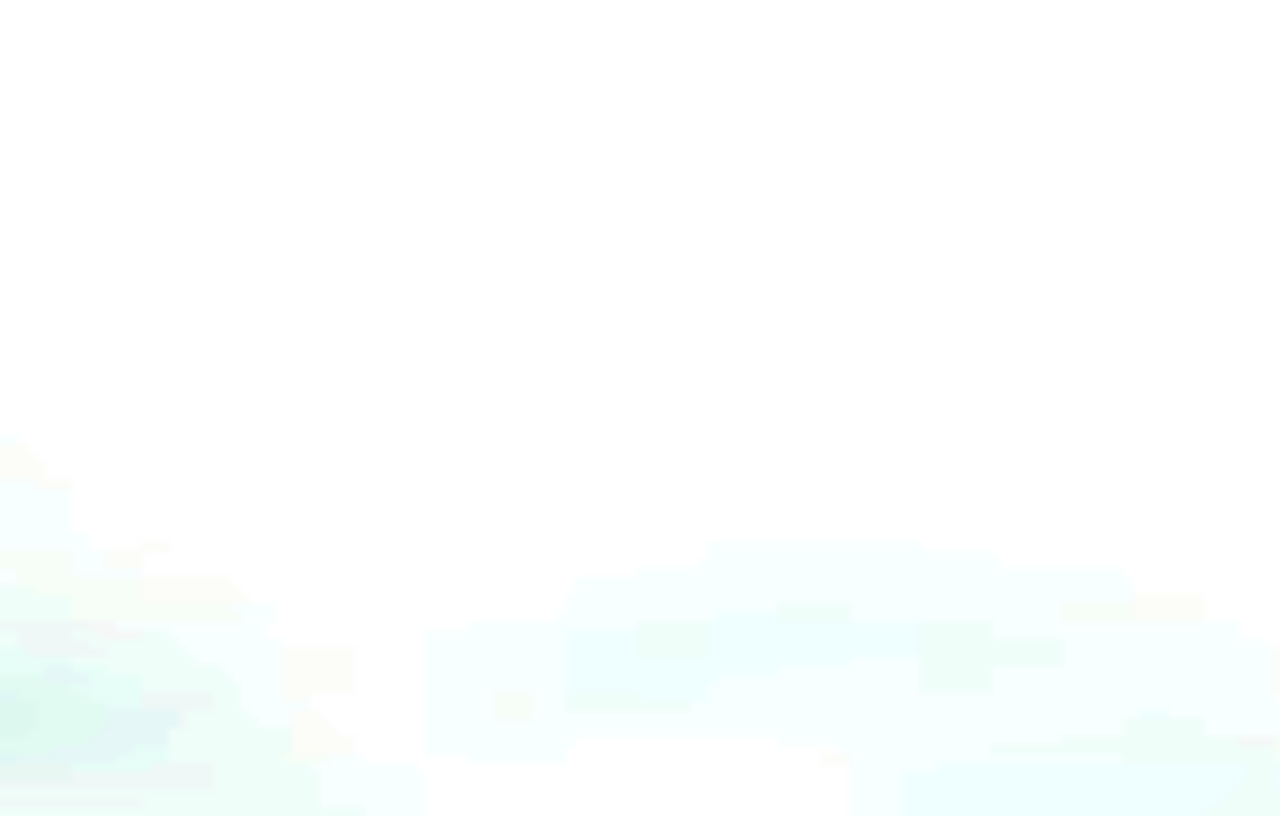
==== commit 3f7c27ea: "Addingpages" ====
--- a/index.html
+++ b/index.html
@@ -44,6 +44,7 @@
                     <div id="guts">
 
 <!-- end of common content -->
+<!--
                         <p>Places I was, am and will be in this month:</p> 
                             
                             <ul id="wide">  
@@ -57,14 +58,15 @@
                         </ul>
                         
                         <p> <font color="red">Due to the workshop schedules, there may be a delay in my response to your emails.</font></p>
+-->
                             
-                        <p>I will be joining the <a href="https://www.wpi.edu/academics/departments/computer-science">Computer Science Department</a> at Worcester Polytechnic Institute for Fall 2023 as an Assistant Professor.</p>
+                        <p>I am an Assistant Professor in the <a href="https://www.wpi.edu/academics/departments/computer-science">Computer Science Department</a> at Worcester Polytechnic Institute.</p>
                     
                         
                         <p>I obtained my Ph.D. in the <a href=https://uwaterloo.ca/combinatorics-and-optimization>Department of Combinatorics and Optimization</a> at the University of Waterloo, supervised by <a href="http://www.math.uwaterloo.ca/~cgodsil/">Chris Godsil</a>. We wrote a book on <a href="https://www.math.uwaterloo.ca/~cgodsil/dqw/index.html">Discrete Quantum Walks on Graphs and Digraphs</a>:</p> 
                         <img src="./bookcup.png" alt="book" width="550" />
                         
-                        <p>I was a postdoc fellow with <a href="https://www.sfu.ca/~mohar/">Bojan Mohar</a> in the <a href="http://www.sfu.ca/math.html">Department of Mathematics</a> at Simon Fraser University; a York Science Fellow with <a href="http://www.yorku.ca/ssachan/">Ada Chan</a> in the <a href="http://mathstats.info.yorku.ca">Department of Mathematics and Statistics</a> at York University; and a postdoctoral fellow with <a href="https://en.phys.umontreal.ca/repertoire-departement/vue/vinet-luc/">Luc Vinet</a> in the <a href="http://www.crm.umontreal.ca/en/index.shtml">Centre de Recherches Mathématiques</a> at the Université de Montréal.</p>
+                        <p>I was a postdoc fellow with <a href="https://www.sfu.ca/~mohar/">Bojan Mohar</a> in the <a href="http://www.sfu.ca/math.html">Department of Mathematics</a> at Simon Fraser University; a York Science Fellow with <a href="http://www.yorku.ca/ssachan/">Ada Chan</a> in the <a href="http://mathstats.info.yorku.ca">Department of Mathematics and Statistics</a> at York University; and a postdoc fellow with <a href="https://en.phys.umontreal.ca/repertoire-departement/vue/vinet-luc/">Luc Vinet</a> in the <a href="http://www.crm.umontreal.ca/en/index.shtml">Centre de Recherches Mathématiques</a> at the Université de Montréal.</p>
                         
                         
                         
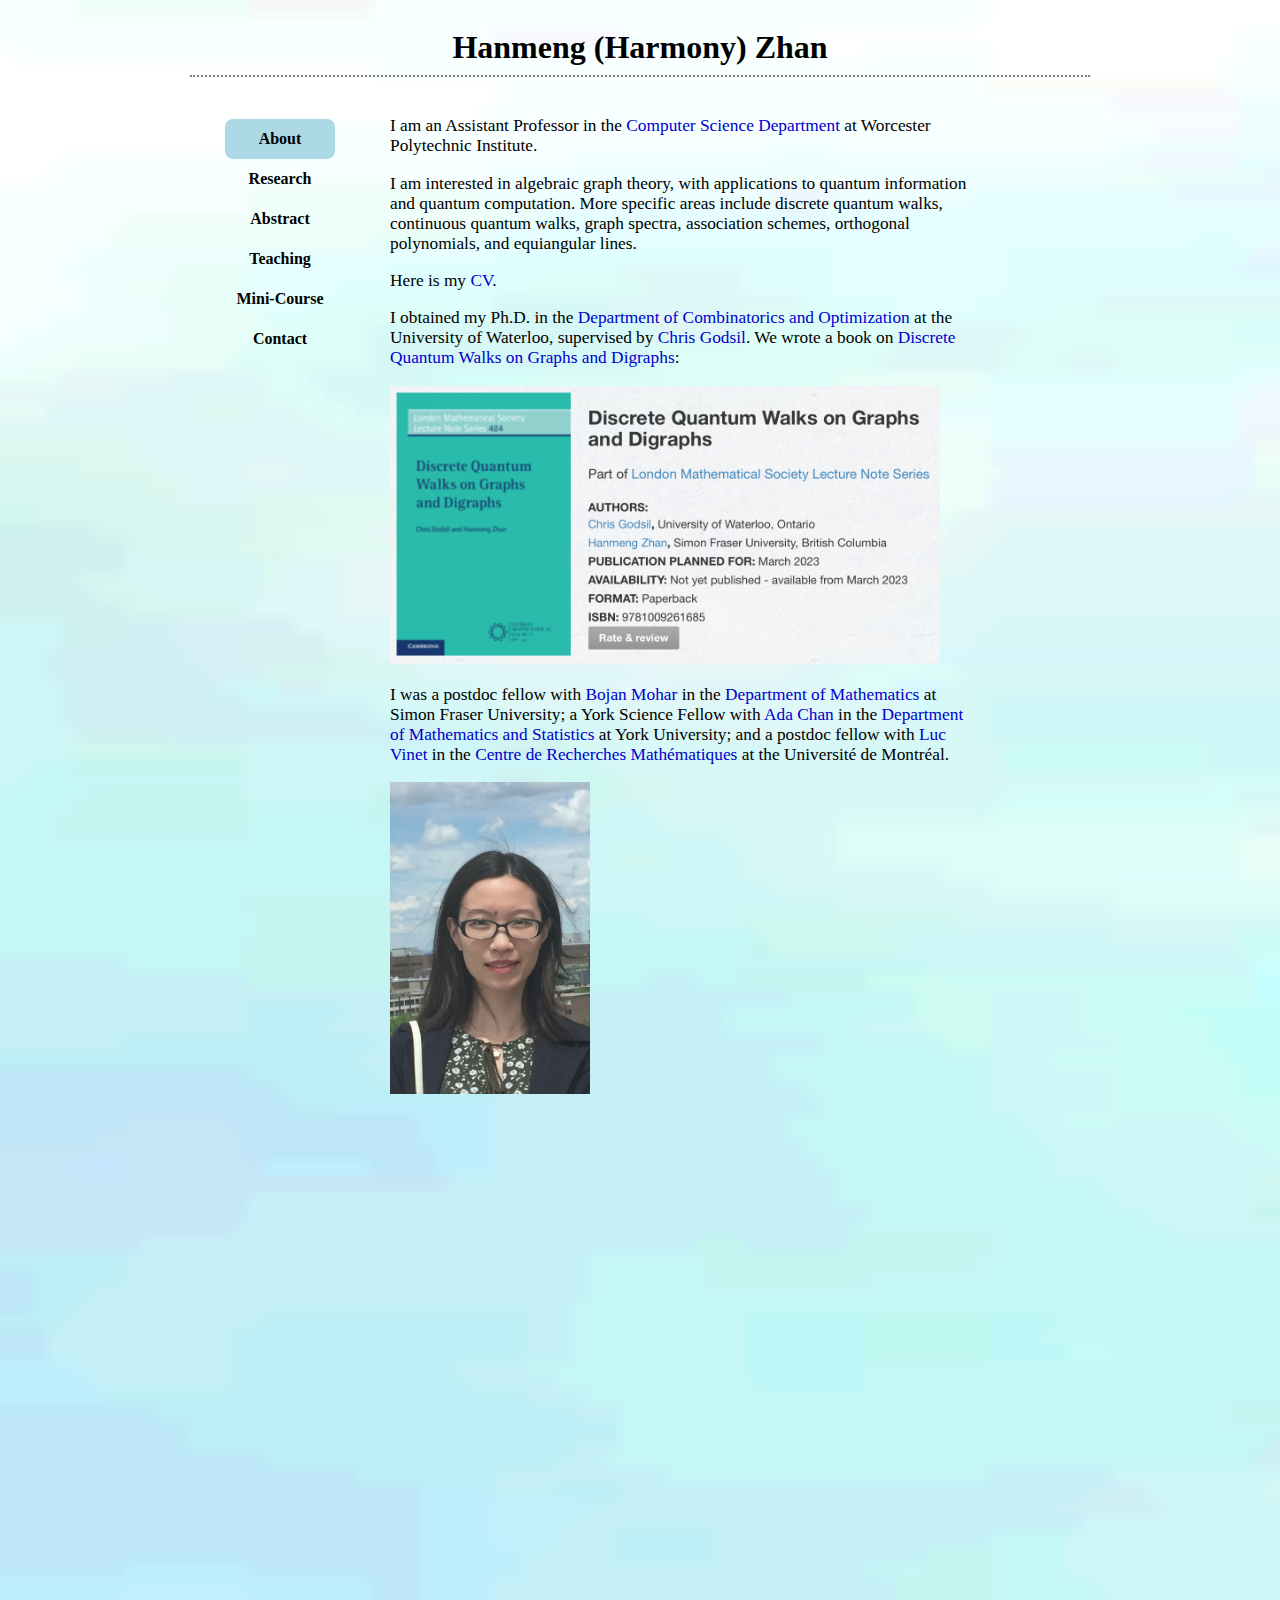
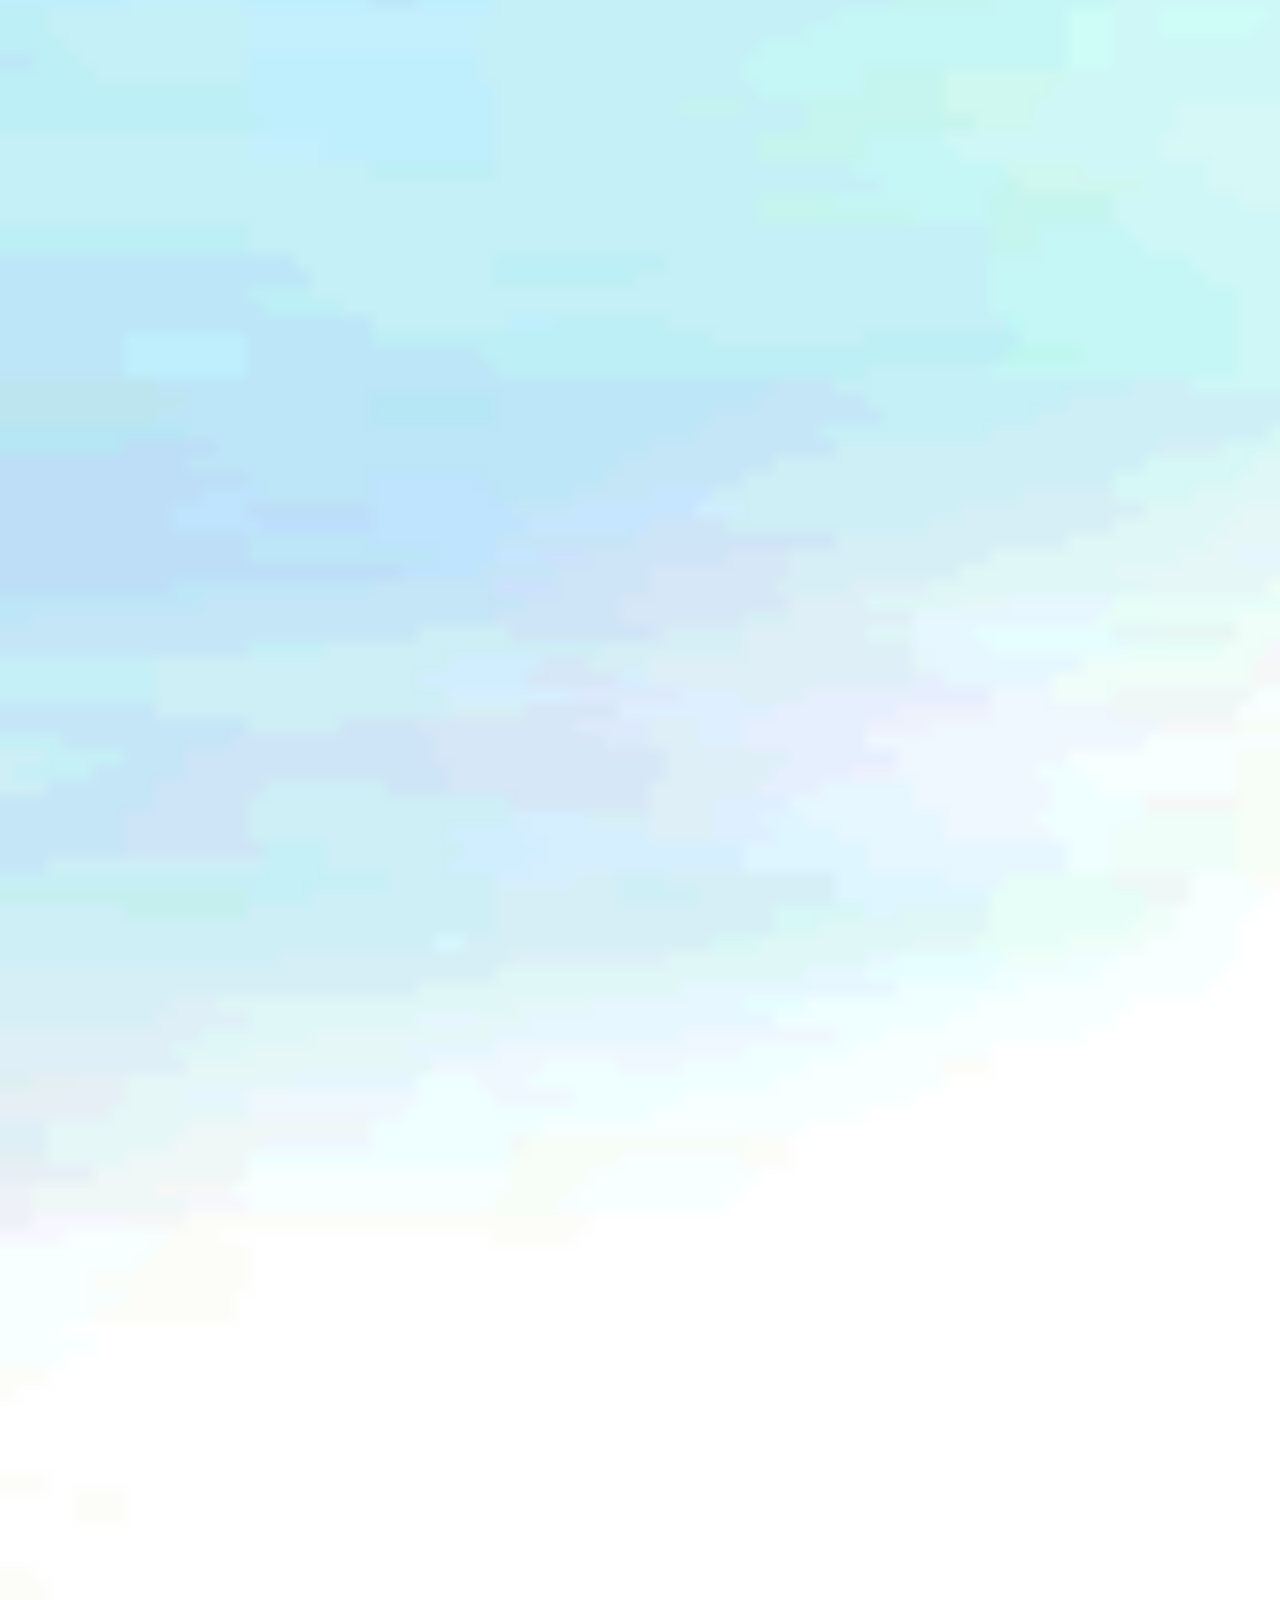
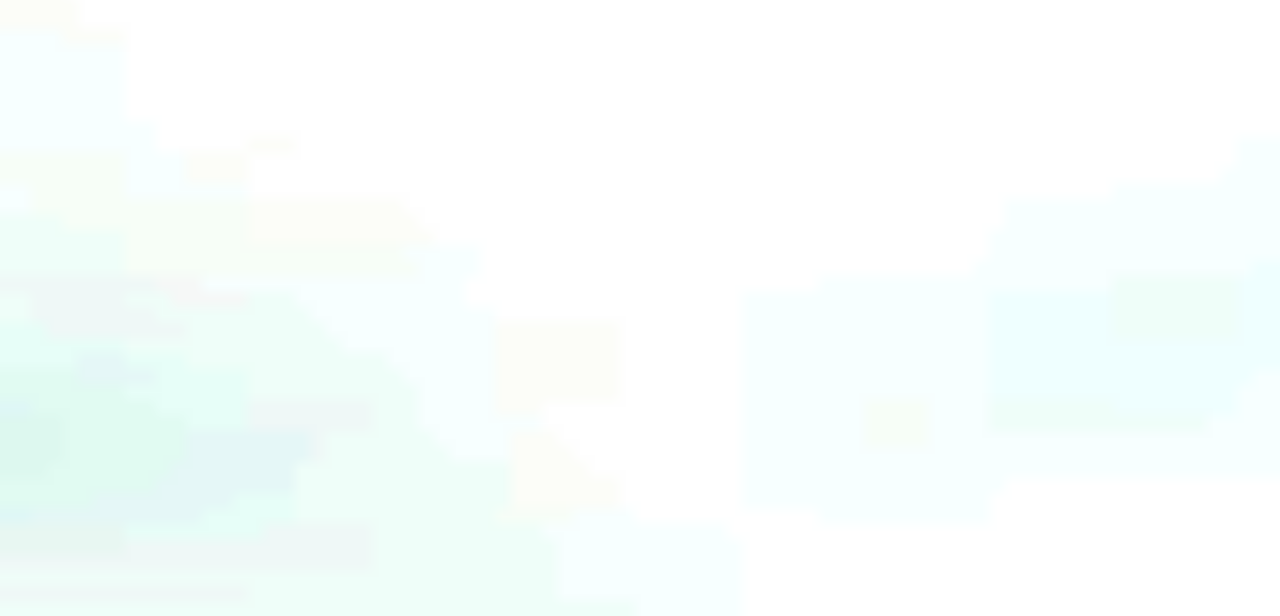
==== commit 03a691d9: "update" ====
--- a/index.html
+++ b/index.html
@@ -61,6 +61,9 @@
 -->
                             
                         <p>I am an Assistant Professor in the <a href="https://www.wpi.edu/academics/departments/computer-science">Computer Science Department</a> at Worcester Polytechnic Institute.</p>
+                        
+                        <p>I am interested in algebraic graph theory, with applications to quantum information and quantum computation. More specific areas include discrete quantum walks, continuous quantum walks, graph spectra, association schemes, orthogonal polynomials, and equiangular lines. </p>
+                        <p>Here is my <a href="cv.pdf">CV</a>. </p>
                     
                         
                         <p>I obtained my Ph.D. in the <a href=https://uwaterloo.ca/combinatorics-and-optimization>Department of Combinatorics and Optimization</a> at the University of Waterloo, supervised by <a href="http://www.math.uwaterloo.ca/~cgodsil/">Chris Godsil</a>. We wrote a book on <a href="https://www.math.uwaterloo.ca/~cgodsil/dqw/index.html">Discrete Quantum Walks on Graphs and Digraphs</a>:</p> 
@@ -71,8 +74,7 @@
                         
                         
                         
-                        <p>I am interested in algebraic graph theory, with applications to quantum information and quantum computation. More specific areas include graph spectra, continuous-time and discrete-time quantum walks, equiangular lines, association schemes, covering graphs, and graph embeddings. </p>
-                        <p>Here is my <a href="cv.pdf">CV</a>. </p>
+
                         
                         
 
--- a/style.css
+++ b/style.css
@@ -42,6 +42,7 @@
 }
 
 nav a:link, 
+
 nav a:visited {
     line-height:30px;
     display: block;
@@ -63,7 +64,11 @@
 
 /* End of navigation */
 
-
+a:link {
+  color: mediumblue;
+  background-color: transparent;
+  text-decoration: none;
+}
 
 section {
     width:580px;
@@ -81,7 +86,7 @@
     margin-left:auto;
     margin-right:auto;
     width:900px;
-    height:4000px;
+    height:7000px;
     overflow: auto;
 }
 
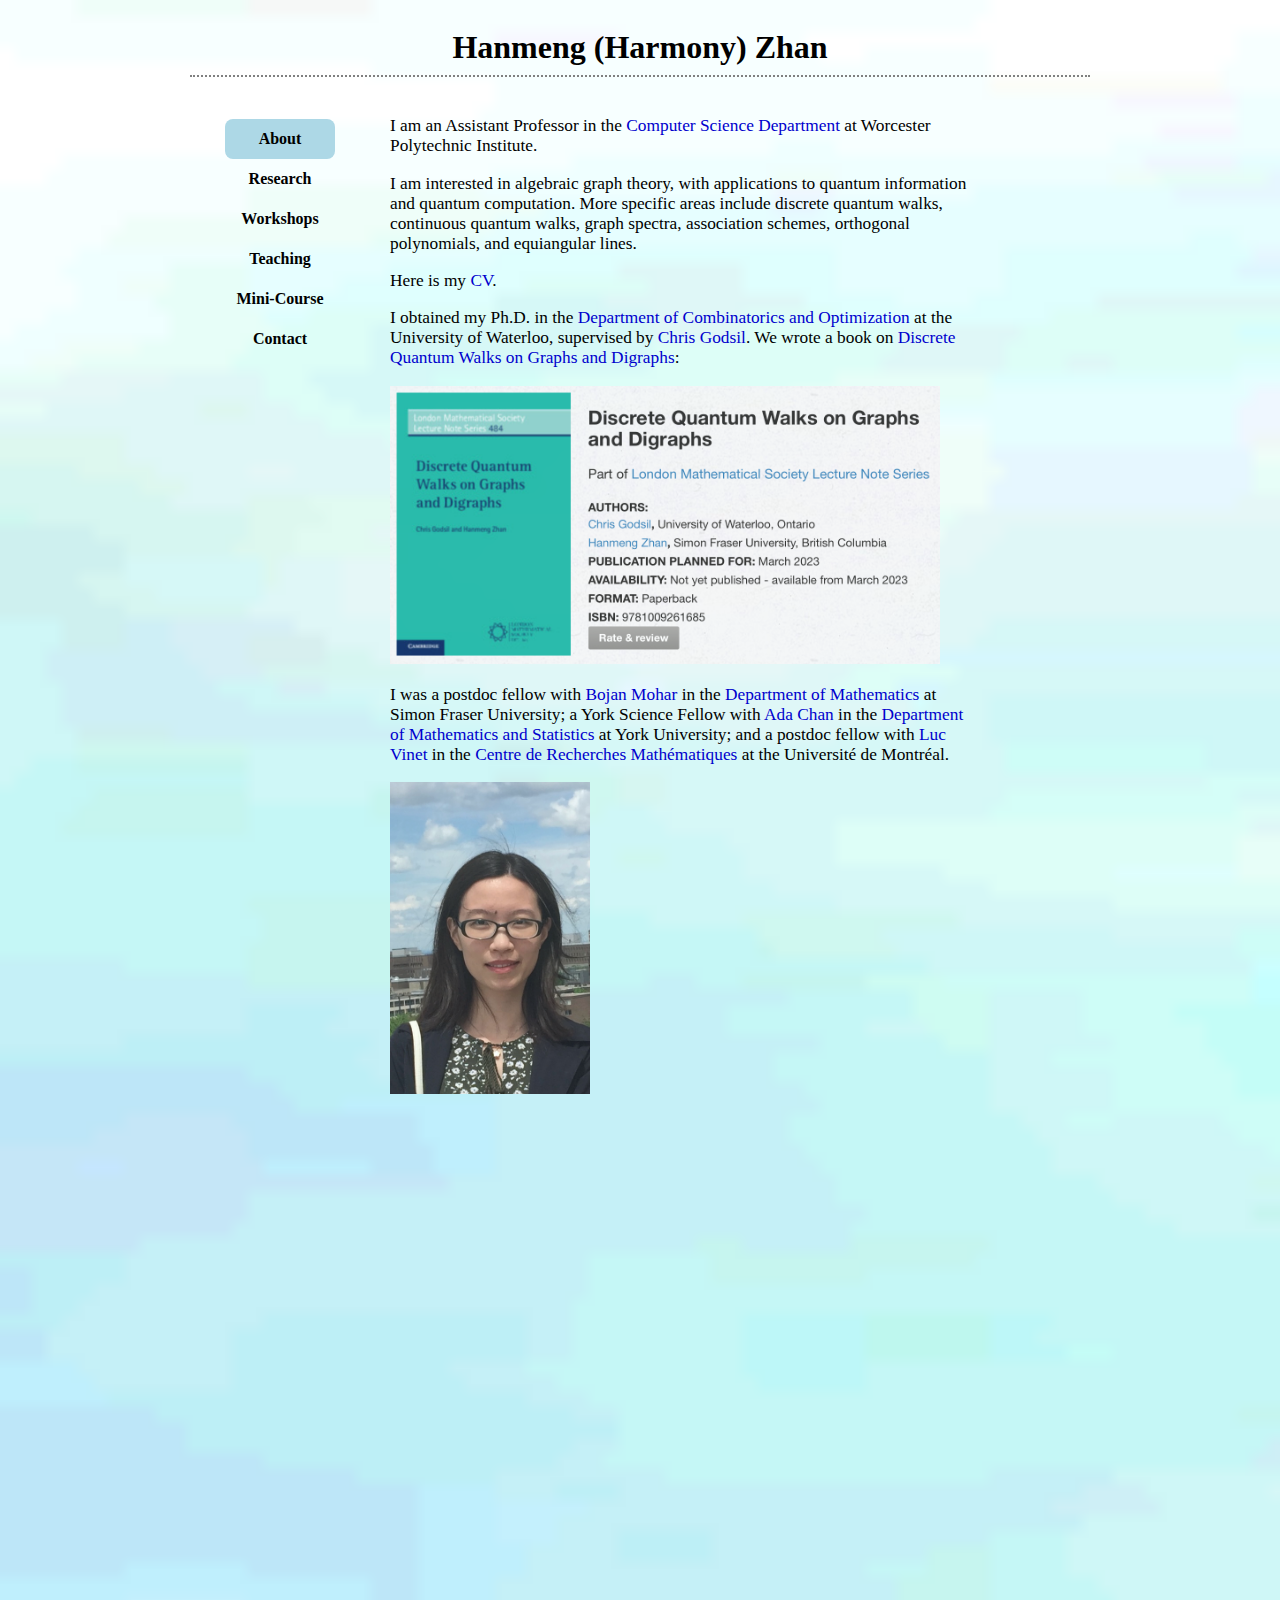
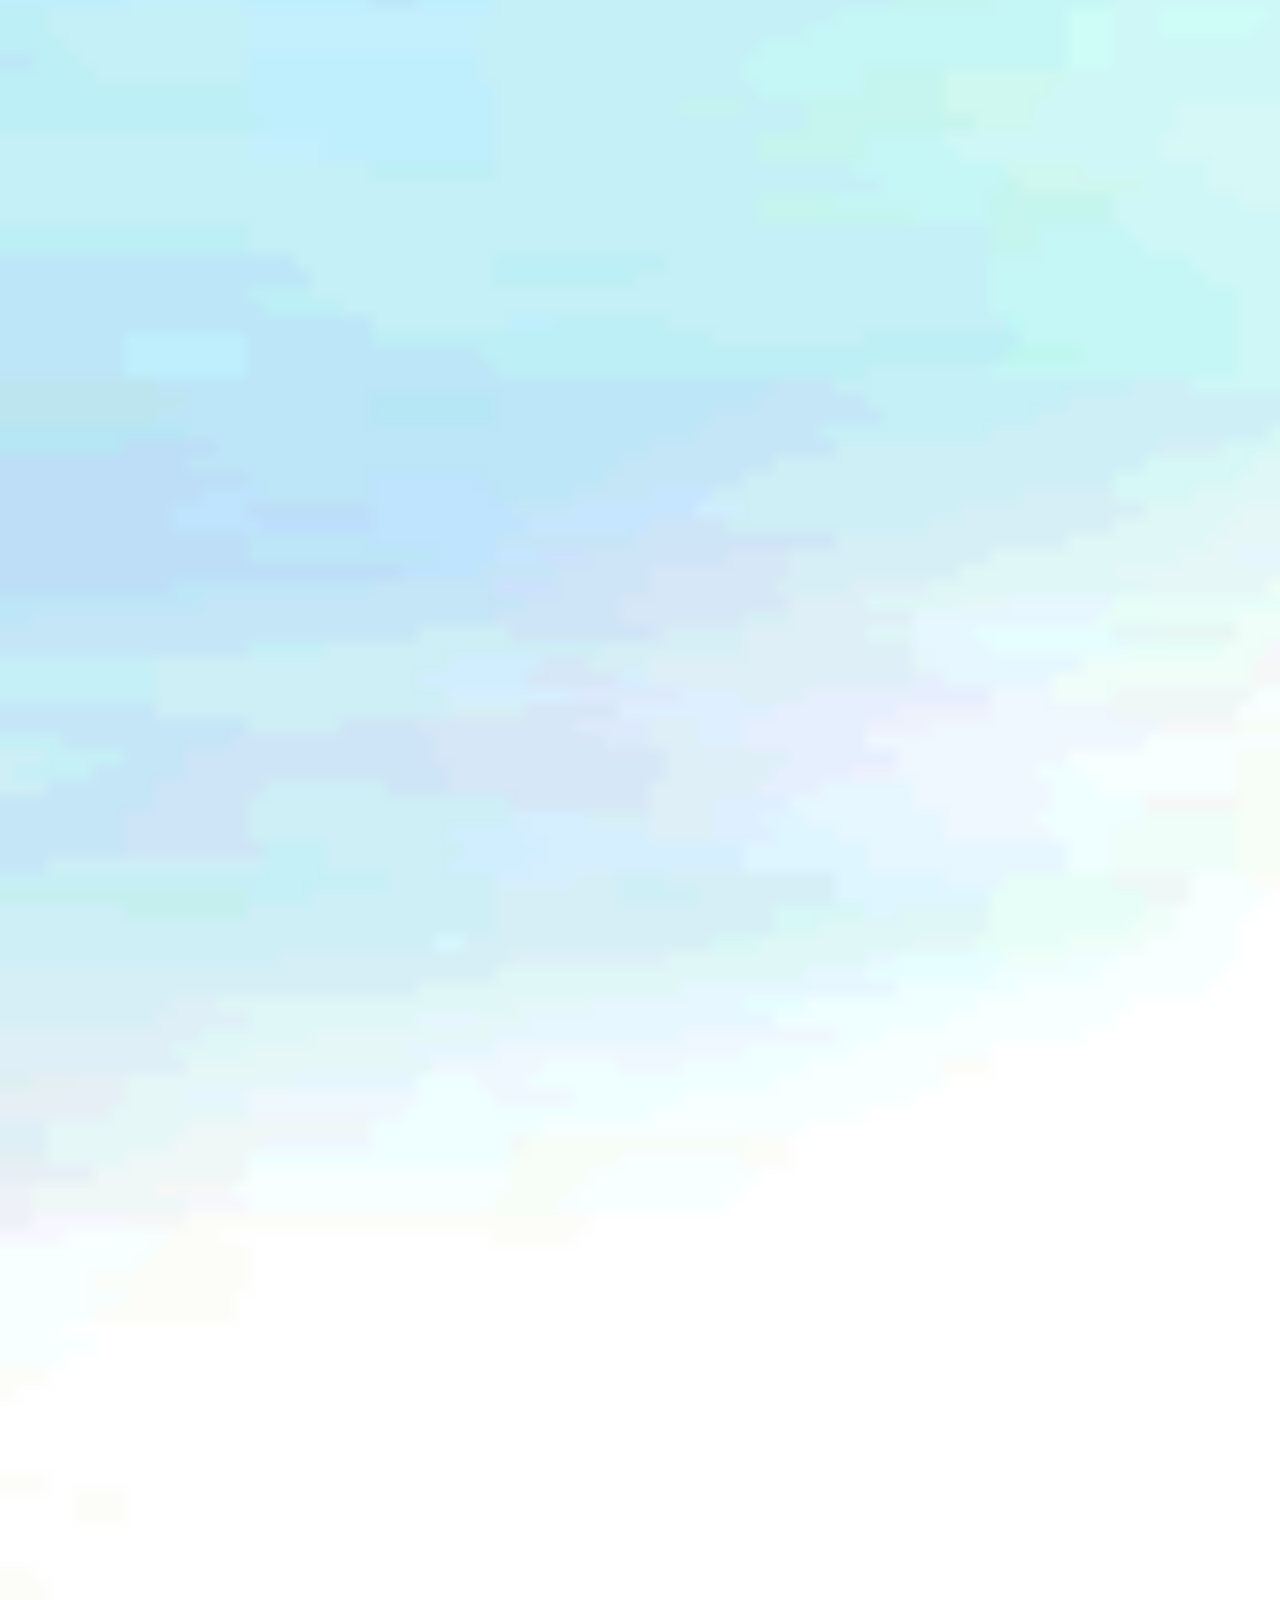
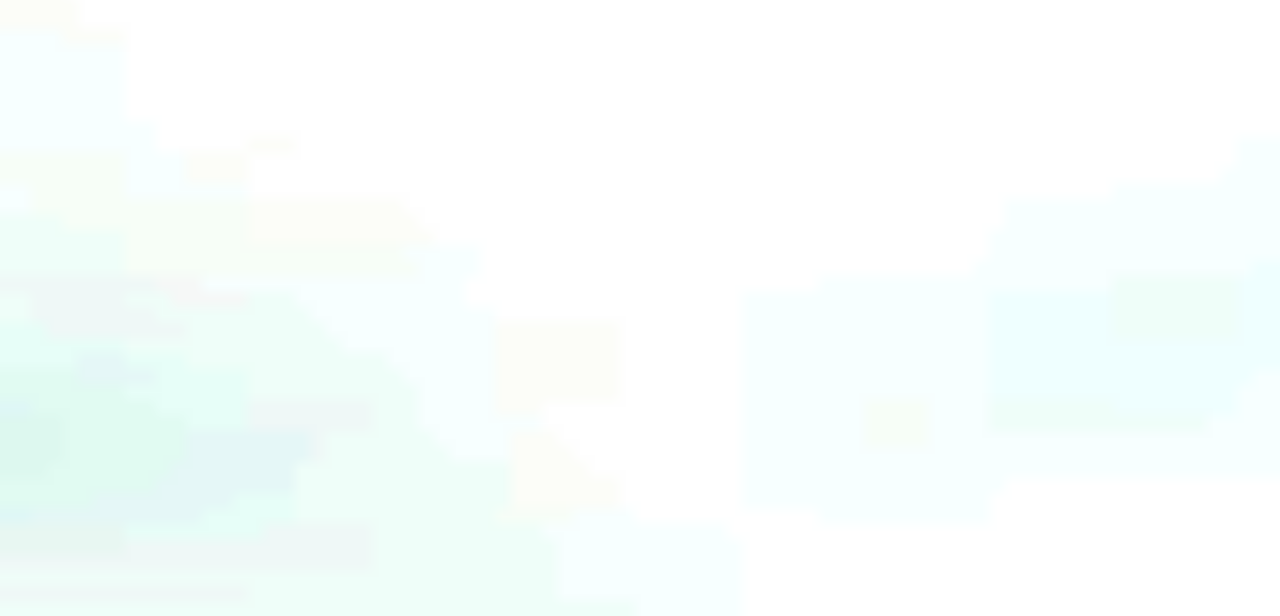
==== commit 81d1780e: "update" ====
--- a/index.html
+++ b/index.html
@@ -2,7 +2,7 @@
 <html lang="en">
     <head>
         <meta http-equiv='Content-Type' content='text/html; charset=UTF-8' />
-        <meta name="description" content="Hanmeng (Harmony) Zhan, Department of Mathematics, Simon Fraser University, Postdoctoral Fellow; Combinatorics and Optimization, University of Waterloo, Ph.D." />
+        <meta name="description" content="Hanmeng (Harmony) Zhan, Computer Science, Worcester Polytechnic Institute, Assistant Professor; Combinatorics and Optimization, University of Waterloo, Ph.D." />
 
         <title> Hanmeng (Harmony) Zhan | About</title>
 
@@ -33,7 +33,7 @@
                 <nav>
                     <li><a href="index.html">About</a> </li>
                     <li><a href="research.html">Research</a></li>
-                    <li><a href="abstract.html">Abstract</a></li>
+                    <li><a href="workshops.html">Workshops</a></li>
                     <li><a href="teaching.html">Teaching</a></li>
                     <li><a href="sage.html">Mini-Course</a></li>
                     <li><a href="contact.html">Contact</a></li>
--- a/style.css
+++ b/style.css
@@ -90,6 +90,31 @@
     overflow: auto;
 }
 
+/* collapsible */
+
+.collapsible {
+  background-color: #777;
+  color: white;
+  cursor: pointer;
+  padding: 18px;
+  width: 100%;
+  border: none;
+  text-align: left;
+  outline: none;
+  font-size: 15px;
+}
+
+.active, .collapsible:hover {
+  background-color: transparent;
+}
+
+.content {
+  padding: 0 18px;
+  display: none;
+  overflow: hidden;
+  background-color: #f1f1f1;
+}
+
 
 /* playlist */
 
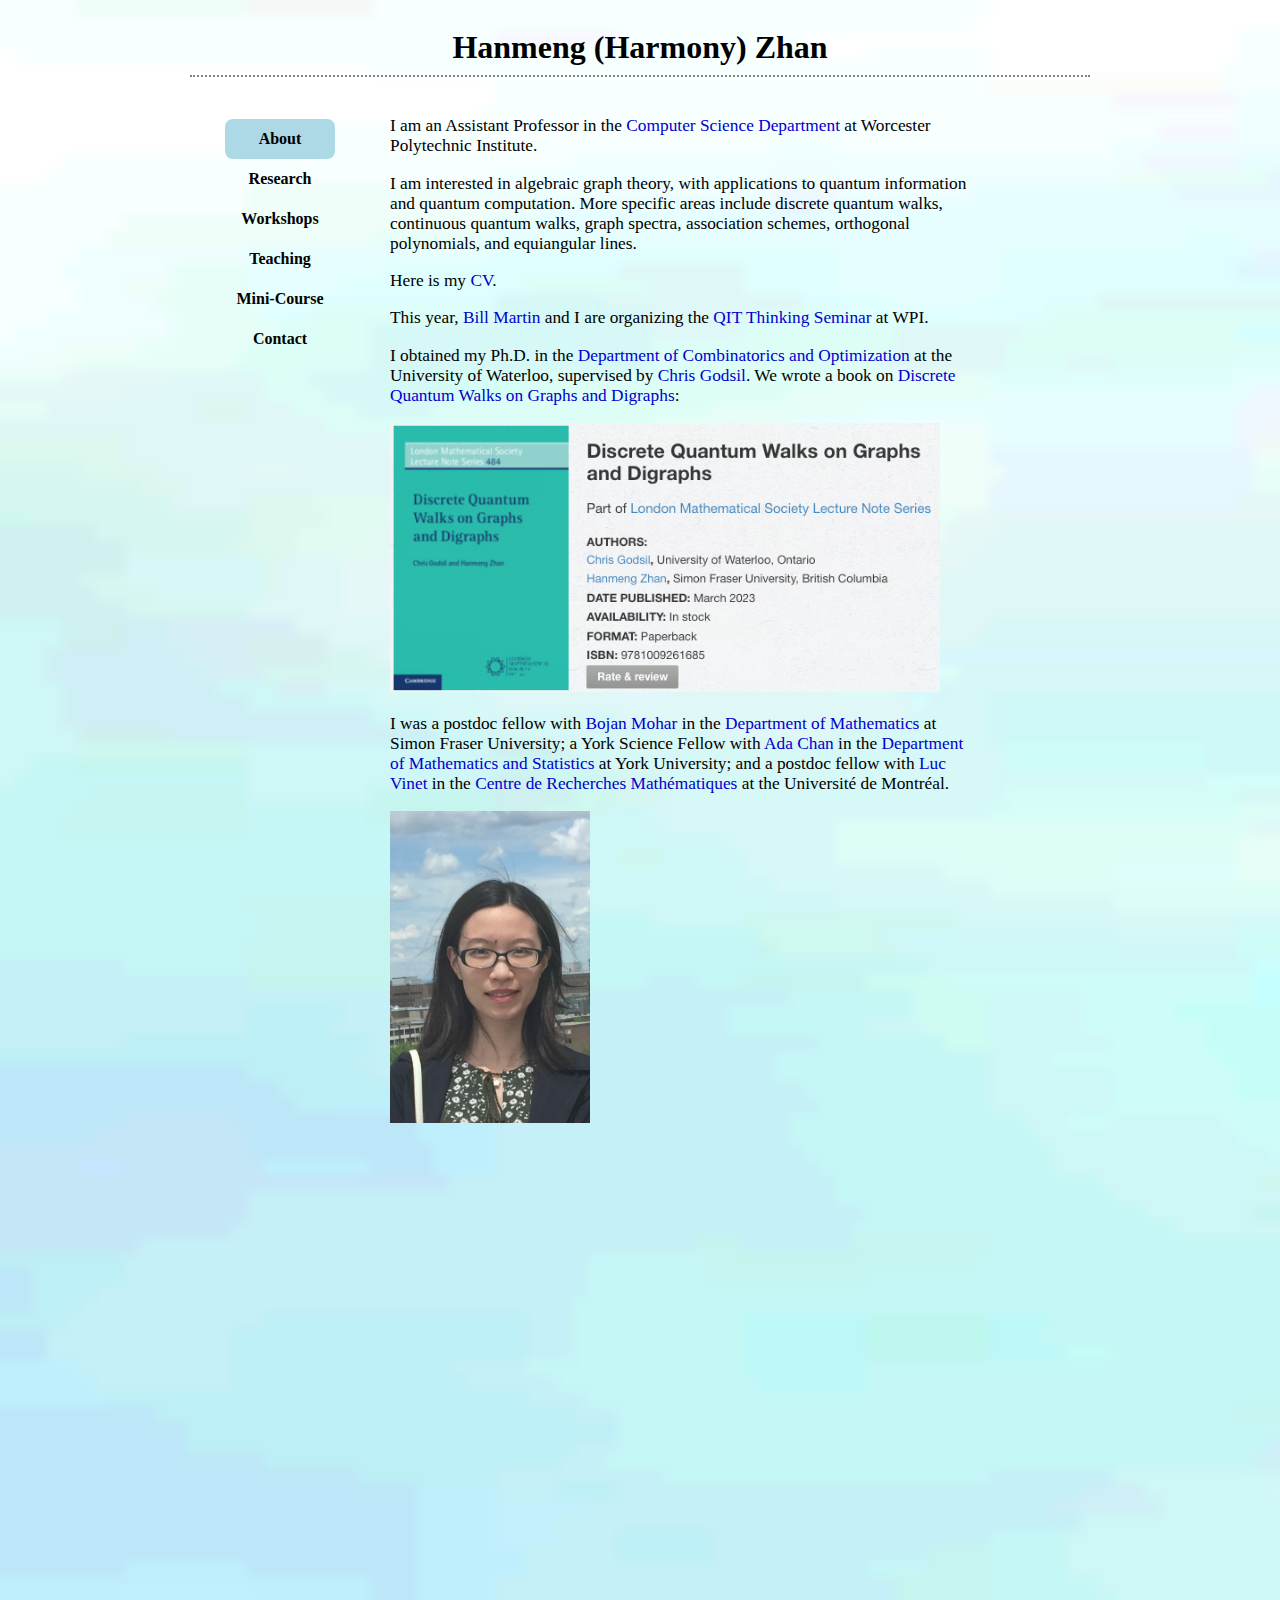
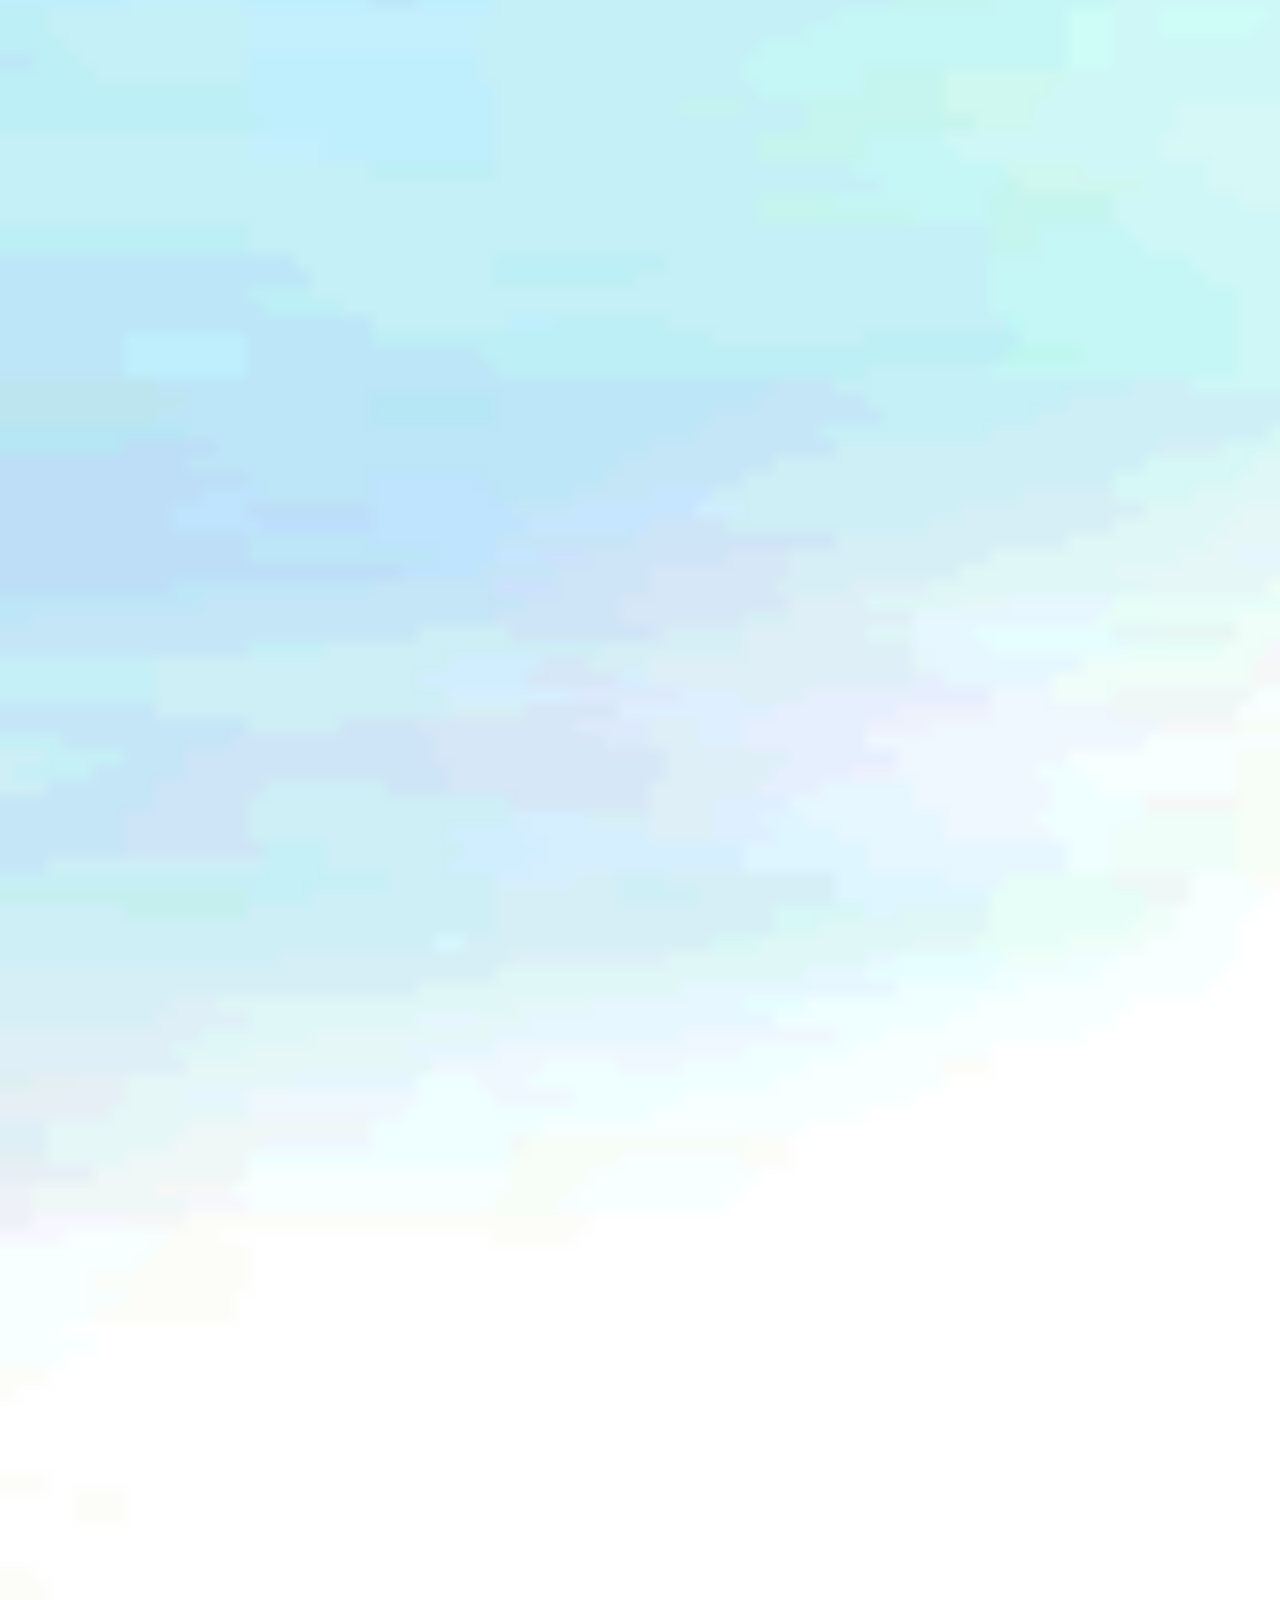
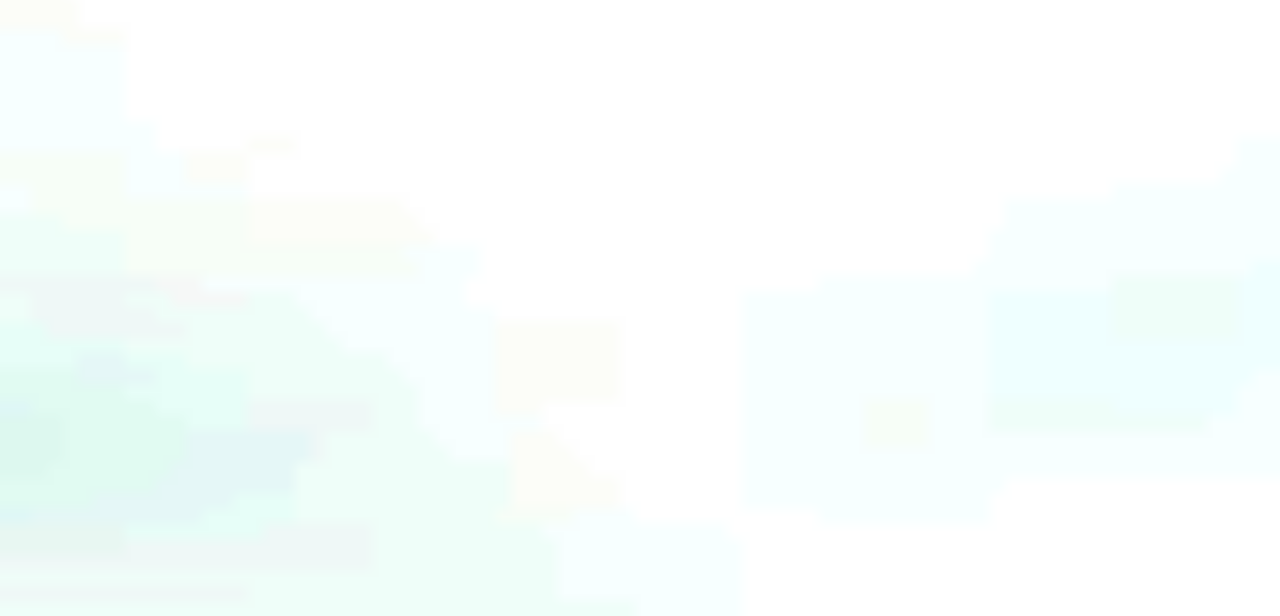
==== commit c1b04a14: "update" ====
--- a/index.html
+++ b/index.html
@@ -65,6 +65,7 @@
                         <p>I am interested in algebraic graph theory, with applications to quantum information and quantum computation. More specific areas include discrete quantum walks, continuous quantum walks, graph spectra, association schemes, orthogonal polynomials, and equiangular lines. </p>
                         <p>Here is my <a href="cv.pdf">CV</a>. </p>
                     
+                        <p>This year, <a href="https://www.wpi.edu/people/faculty/martin">Bill Martin</a> and I are organizing the <a href="https://users.wpi.edu/~martin/SEMINARS/QITThinking.html">QIT Thinking Seminar</a> at WPI.</p>
                         
                         <p>I obtained my Ph.D. in the <a href=https://uwaterloo.ca/combinatorics-and-optimization>Department of Combinatorics and Optimization</a> at the University of Waterloo, supervised by <a href="http://www.math.uwaterloo.ca/~cgodsil/">Chris Godsil</a>. We wrote a book on <a href="https://www.math.uwaterloo.ca/~cgodsil/dqw/index.html">Discrete Quantum Walks on Graphs and Digraphs</a>:</p> 
                         <img src="./bookcup.png" alt="book" width="550" />
